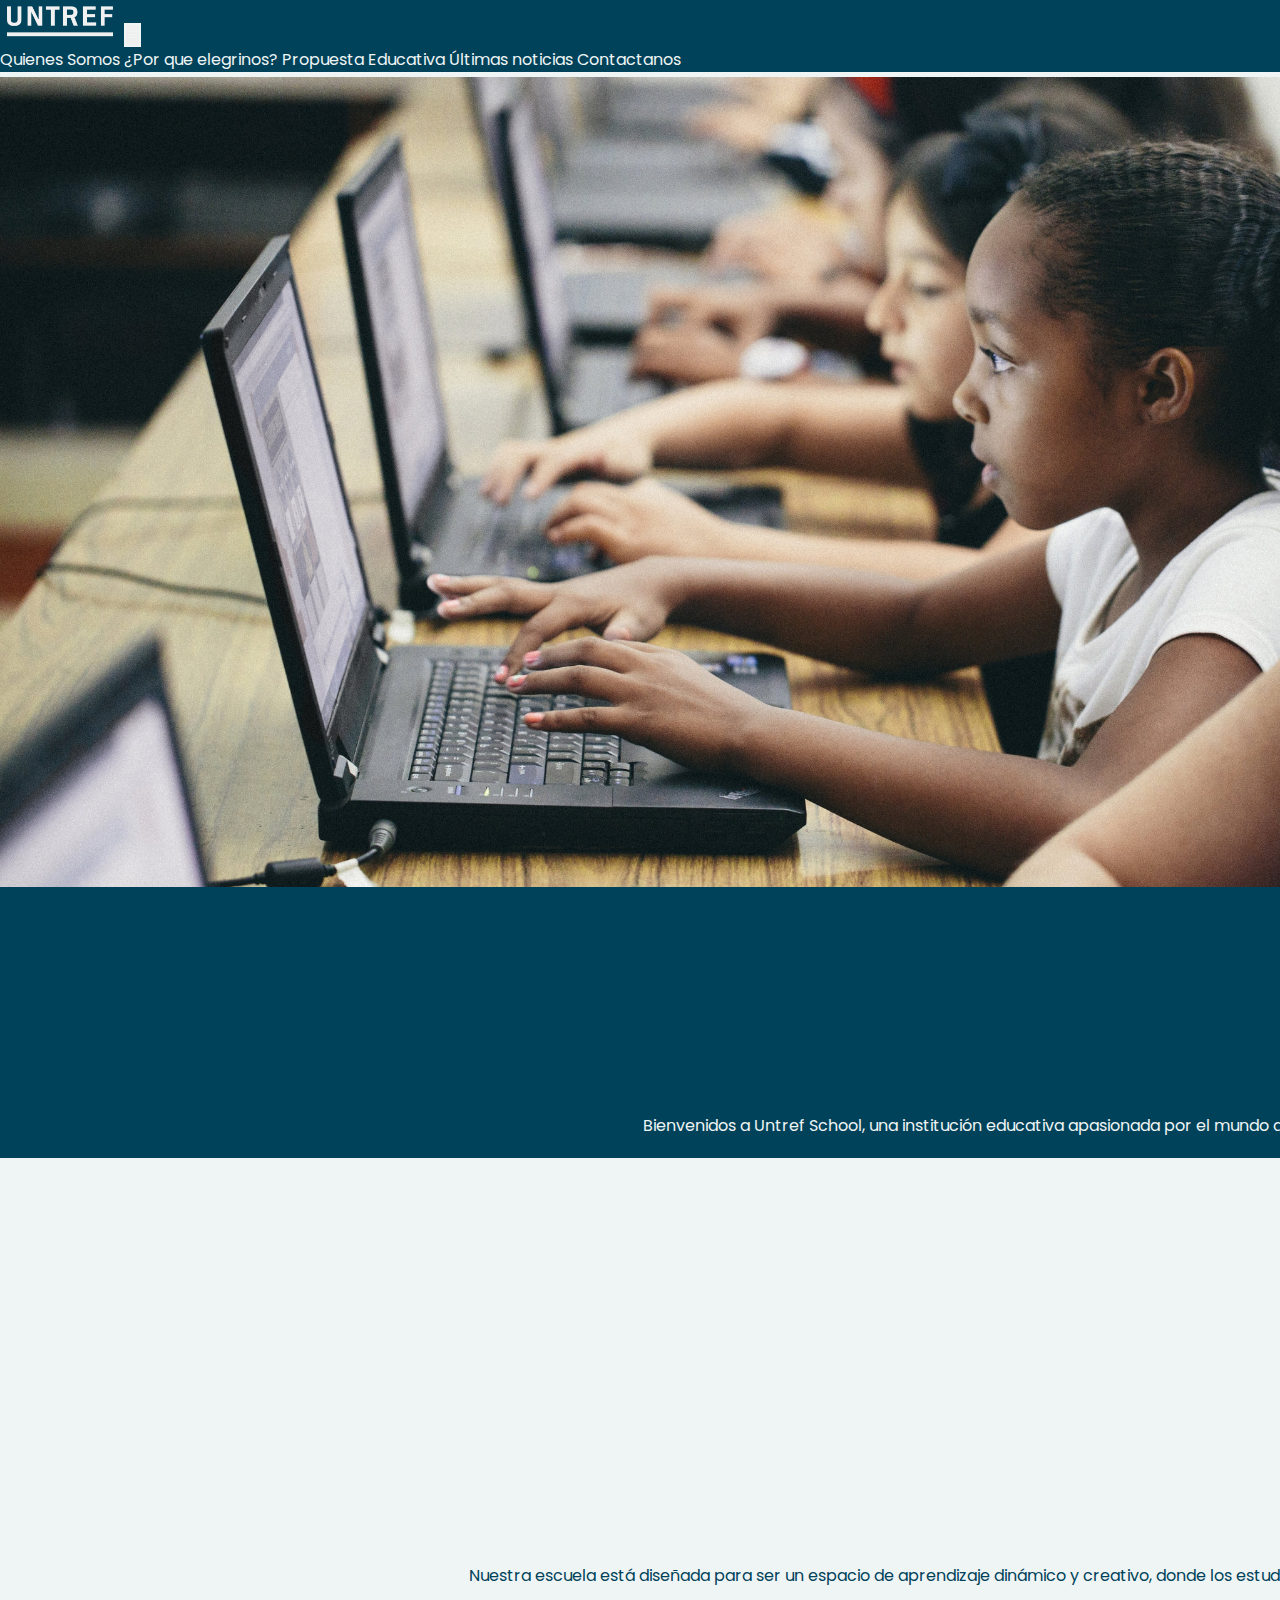
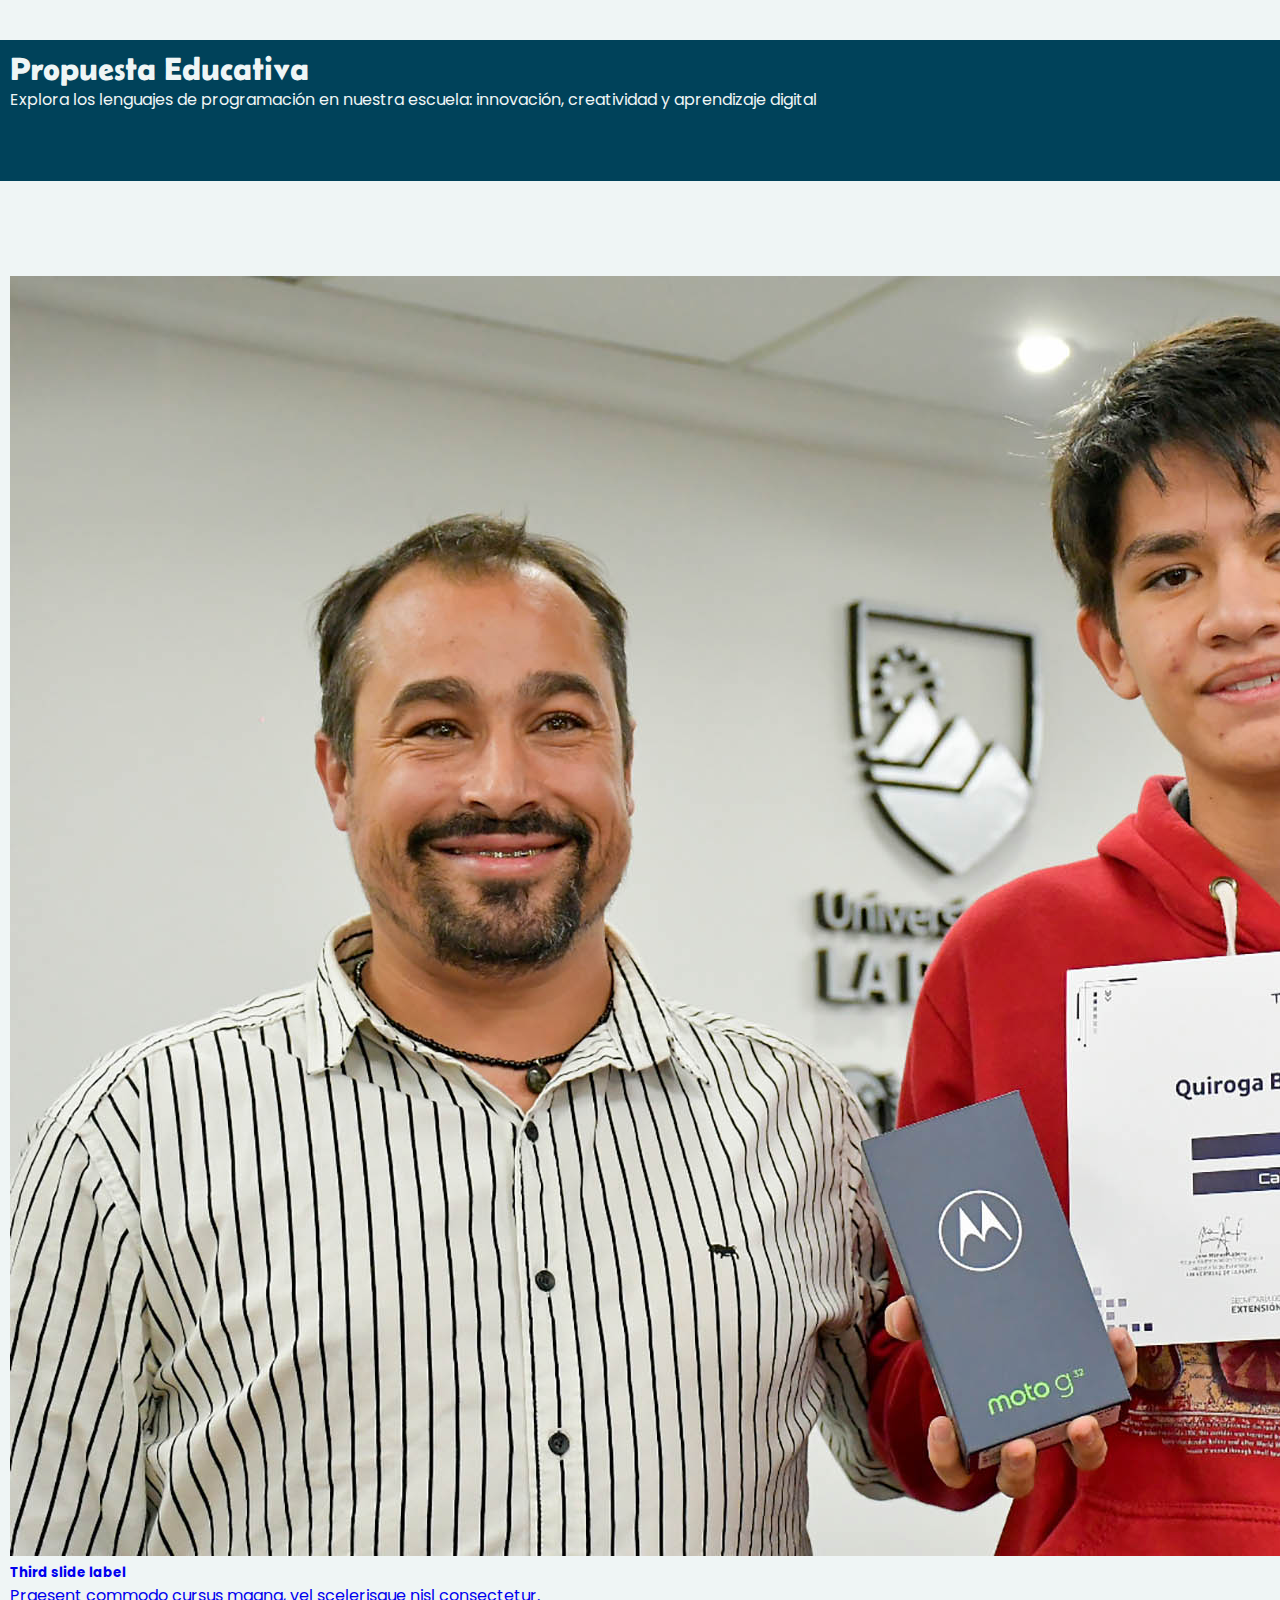
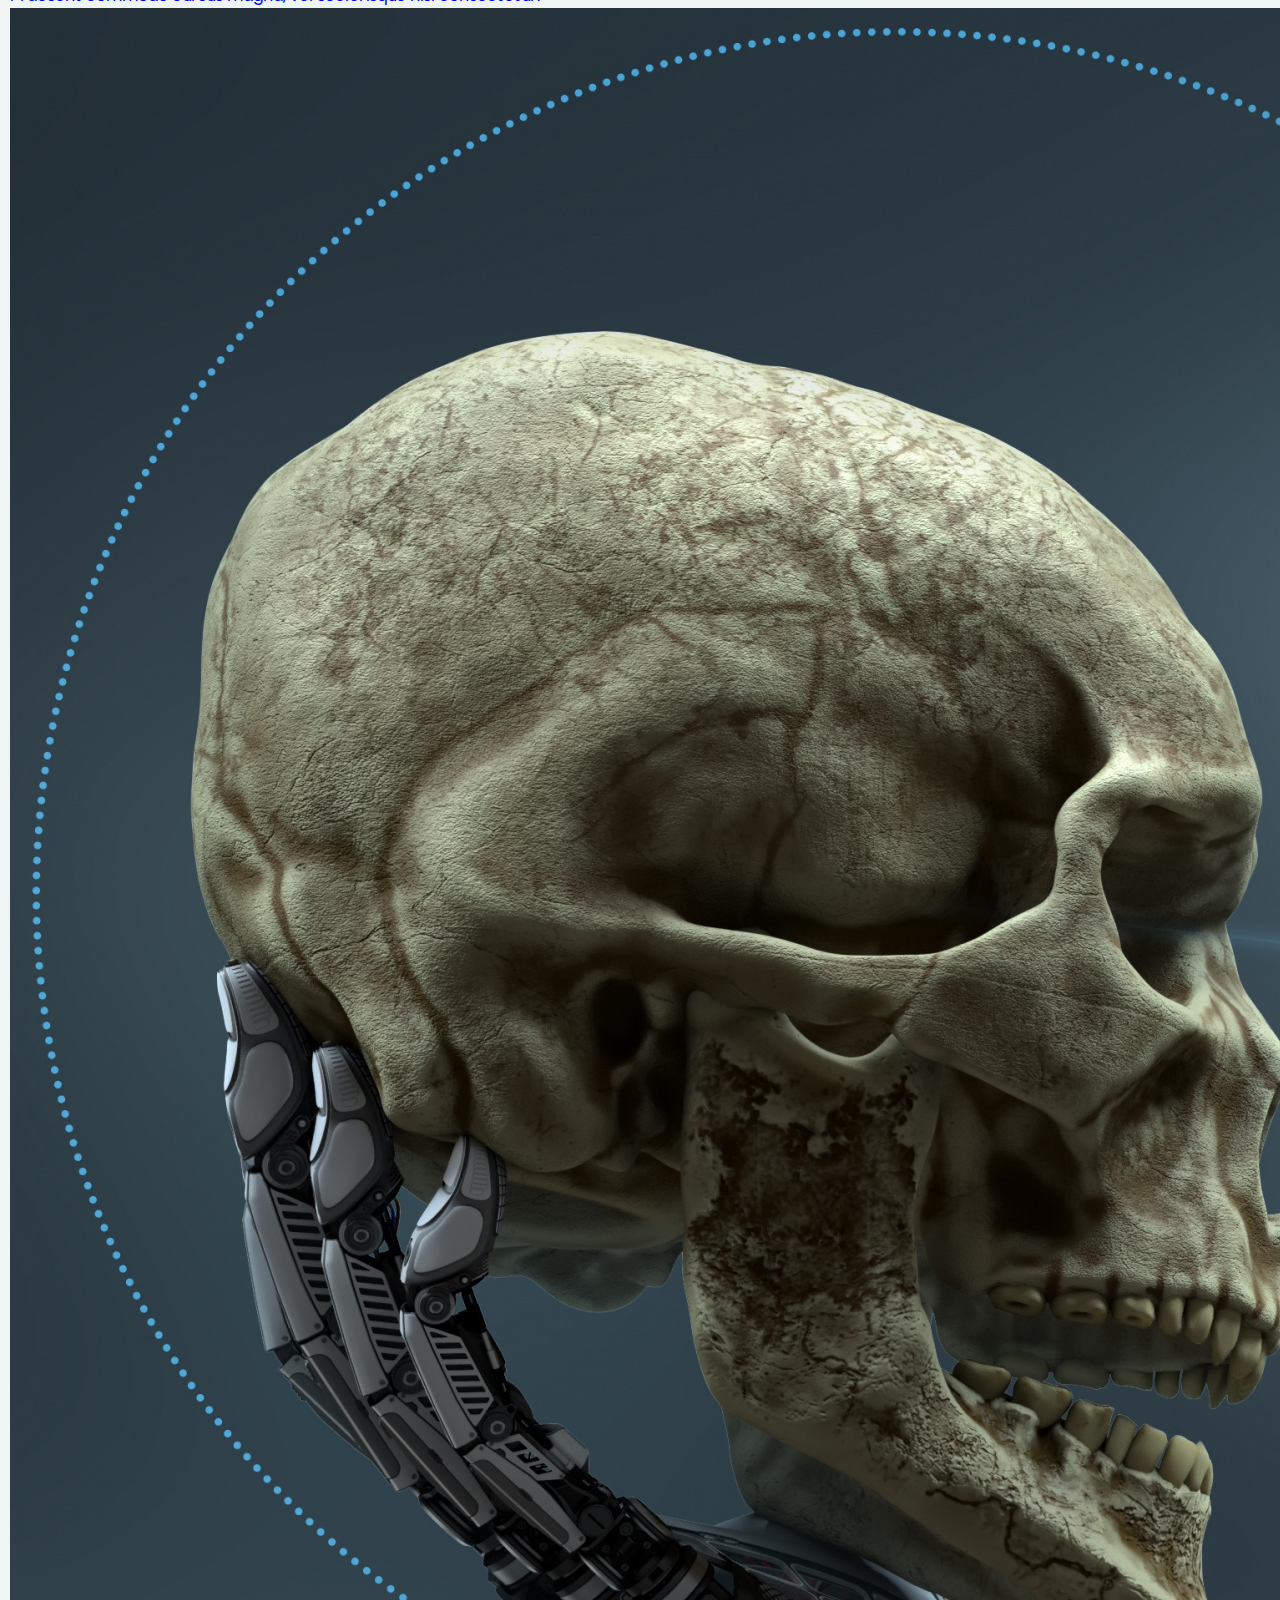
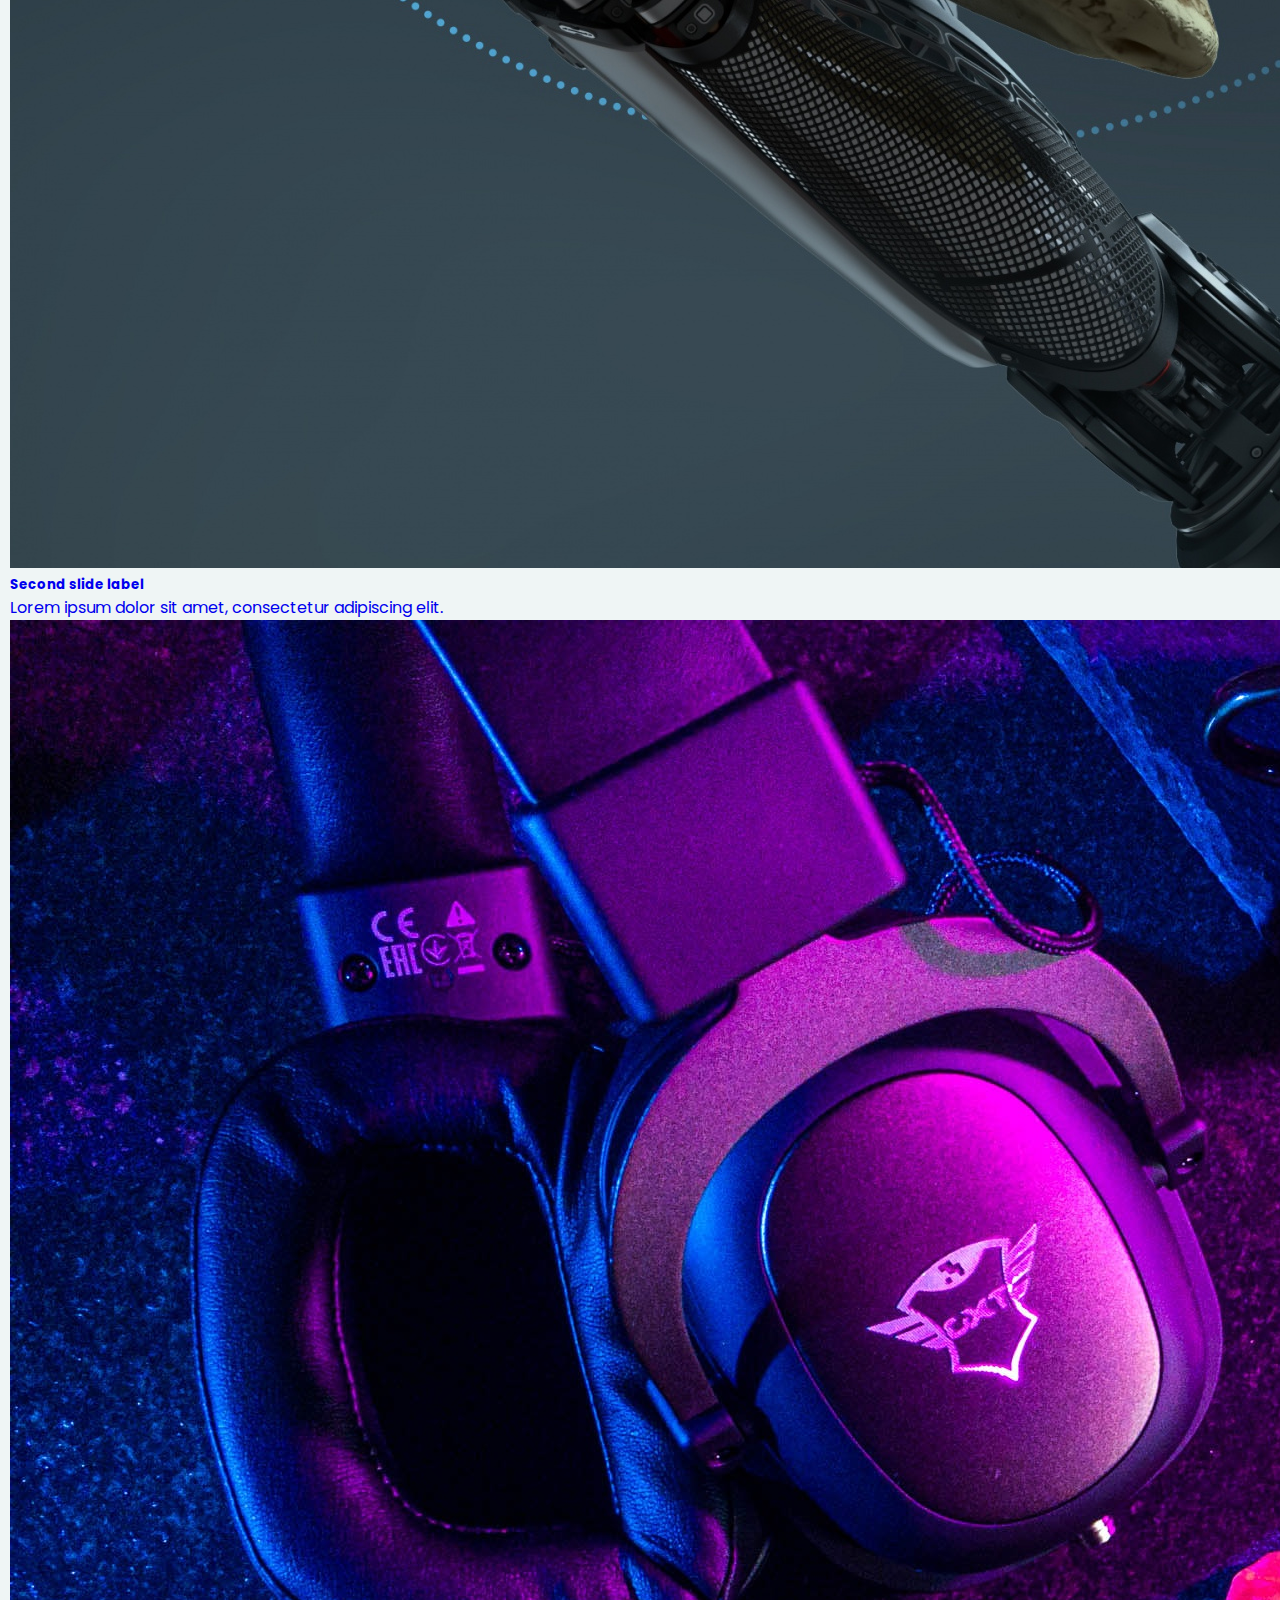
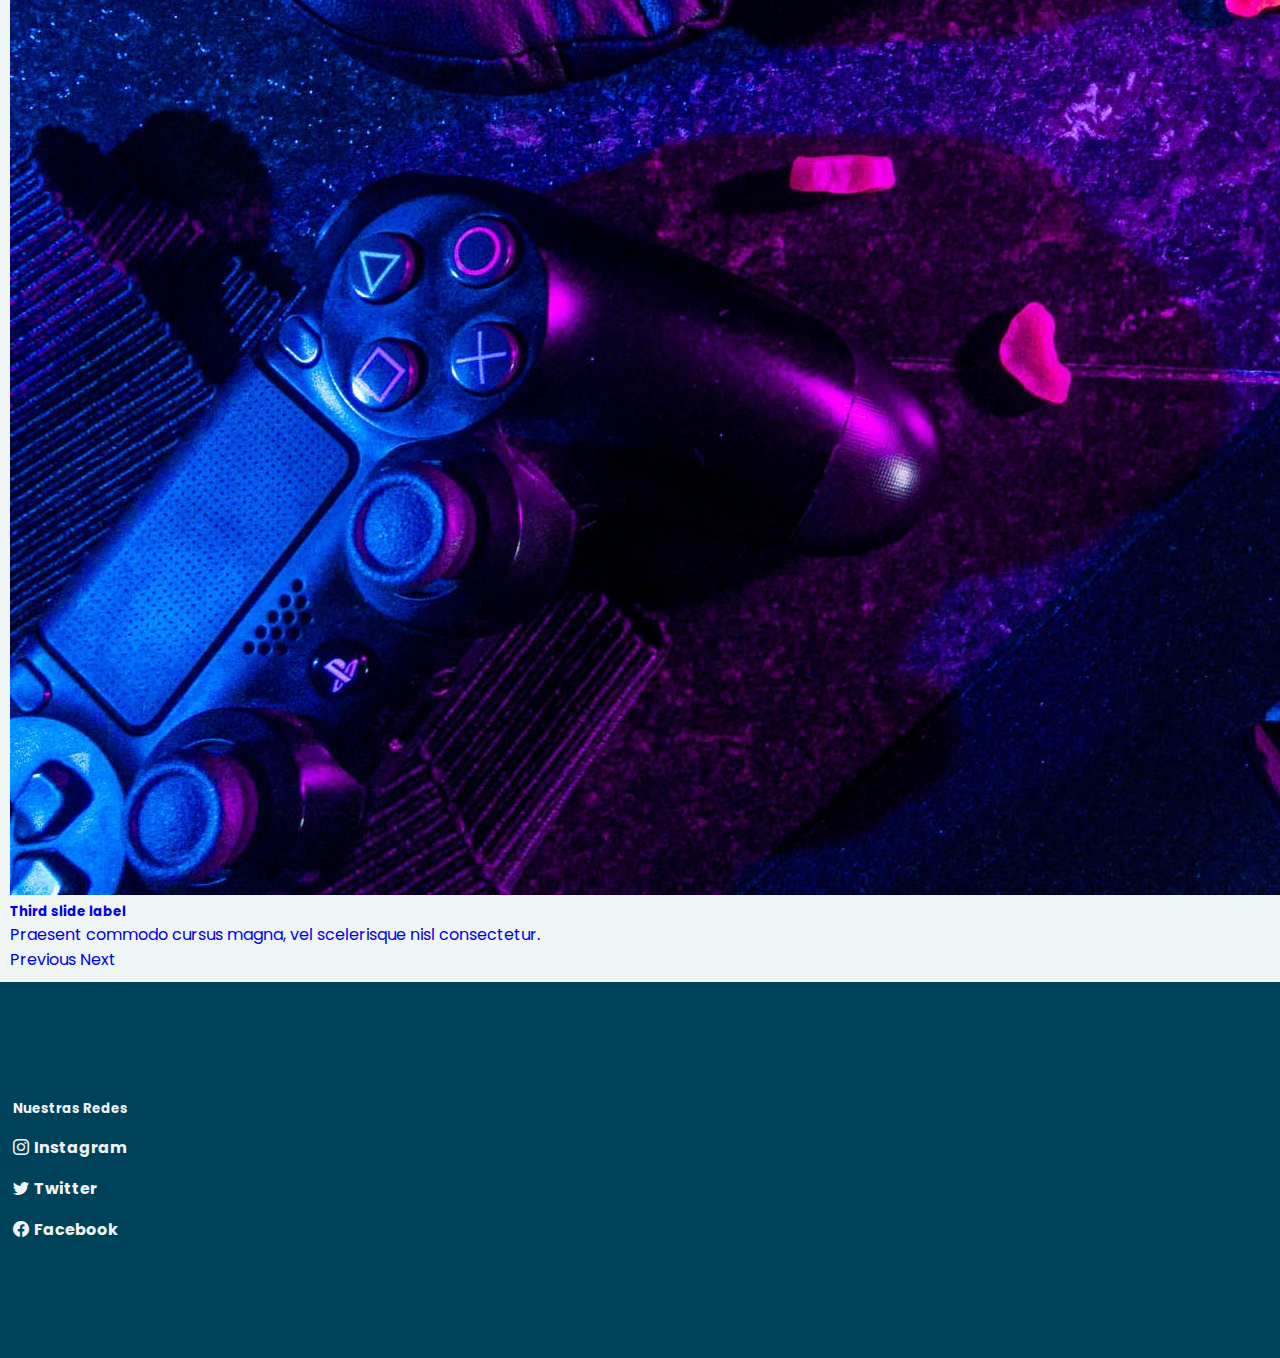
==== Index.html @ f8754e44 "Termine el mobile, coloque toda la informacion correcta, solo me queda realizar media query" ====
<!DOCTYPE html>
<html lang="es">
<head>
    <meta charset="UTF-8">
    <meta name="viewport" content="width=device-width, initial-scale=1.0">
    <title>UntrefSchool</title>
    <link href="https://cdn.jsdelivr.net/npm/bootstrap@5.3.0/dist/css/bootstrap.min.css" rel="stylesheet" integrity="sha384-9ndCyUaIbzAi2FUVXJi0CjmCapSmO7SnpJef0486qhLnuZ2cdeRhO02iuK6FUUVM" crossorigin="anonymous">
    <link rel="stylesheet" href="https://cdn.jsdelivr.net/npm/bootstrap-icons@1.10.5/font/bootstrap-icons.css">
    <link rel="stylesheet" href="./Css/Style.css">
    <link rel="preconnect" href="https://fonts.googleapis.com">
    <link rel="preconnect" href="https://fonts.gstatic.com" crossorigin>
    <link href="https://fonts.googleapis.com/css2?family=Belanosima:wght@400;600&family=Roboto&display=swap" rel="stylesheet">
    <link rel="preconnect" href="https://fonts.googleapis.com">
    <link rel="preconnect" href="https://fonts.gstatic.com" crossorigin>
    <link href="https://fonts.googleapis.com/css2?family=Inter:wght@700&family=Poppins&family=Roboto:wght@300;400&display=swap" rel="stylesheet">
    <meta name="description" content="">

</head>
<body>
    <header id="header" class="col">
        <nav class="navbar navbar-expand-lg navbar-light bg-light navbarmystyle">
            <div class="container">
              <a class="navbar-brand" href="#"><img src="./img/logo_footer-.png" alt=""></a>
              <button class="navbar-toggler" type="button" data-bs-toggle="collapse" data-bs-target="#navbarNavAltMarkup" aria-controls="navbarNavAltMarkup" aria-expanded="false" aria-label="Toggle navigation">
                <i class="bi bi-list"></i>
              </button>
              <div class="collapse navbar-collapse show navbarmystyle__div" id="navbarNavAltMarkup">
                <div class="navbar-nav ">
                  <a class="nav-link " href="#main__quienesSomos">Quienes Somos</a>
                  <a class="nav-link" href="#main__porQueElegirnos">¿Por que elegrinos?</a>
                  <a class="nav-link" href="#main__propuestaEducativa">Propuesta Educativa</a>
                  <a class="nav-link " href="#main__ultimasNoticias">Últimas noticias</a>
                  <a class="nav-link " href="#m">Contactanos</a>
                </div>
              </div>
            </div>
          </nav>
    </header>
    <main id="main">
        <section id="main__portada">
            <div>
                <!-- <img src="./img/portada.jpg" alt=""> -->
                <h1>UNTREF School</h1>
            </div>
        </section>
        <section id="main__generalSection">
            <section id="main__quienesSomos">
                <h3>Quienes somos</h3>
                <div>
                  <img src="./img/porQueElegirnos.png" alt="">
                    <p>Bienvenidos a <span>Untref School</span>, una institución educativa apasionada por el mundo de la programación y la tecnología. En nuestra escuela, estamos comprometidos en formar a la próxima generación de programadores y desarrolladores, brindándoles las habilidades y conocimientos necesarios para destacar en el ámbito digital.</p>
                </div>
            </section>
            <section id="main__porQueElegirnos">
                <h3>¿Por que elegirnos?</h3>
                <div>
                  <img src="./img/quienessomos.png" alt="">
                    <p>Nuestra escuela está diseñada para ser un espacio de aprendizaje dinámico y creativo, donde los estudiantes tienen la oportunidad de explorar el fascinante mundo de la programación desde una temprana edad hasta niveles avanzados. Creemos en el poder de la programación como una herramienta para dar forma al futuro y resolver los desafíos del mundo moderno</p>
                </div>
            </section>
            
            <section id="main__propuestaEducativa">
                <h3>Propuesta Educativa</h3>
                <P>Explora los lenguajes de programación en nuestra escuela: innovación, creatividad y aprendizaje digital</P>
                <div class="main__propuestaDiv">
                    <div>
                        <h4>HTML</h4>
                        <img class="htmllogo" src="./img/html.png" alt="">
                    </div>
                    <div>
                        <h4>CSS</h4>
                        <img src="./img/css.png" alt="">
                    </div>
                    <div>
                        <h4>Java Script</h4>
                        <img src="./img/js.png" alt="">
                    </div>
                    <div>
                        <h4>Python</h4>
                        <img src="./img/python.png" alt="">
                    </div>
                    <div>
                        <h4>PHP</h4>
                        <img src="./img/php.png" alt="">
                    </div>
                    <div>
                        <h4>Ruby</h4>
                        <img src="./img/rubylogo.png" alt="">
                    </div>
                </div>
            </section>
            
            <section id="main__ultimasNoticias">
                <h5>Ultimas Noticias</h5>
                <div id="carouselWithCaptions" class="carousel slide " data-bs-ride="carousel">
                    <div class="carousel-inner ">
                      <a href="https://agenciasanluis.com/notas/2023/06/24/se-entregaron-los-premios-de-trivia-tecnologica/"> 
                        <div class="carousel-item active">
                          <img src="./img/Portada3.jpg" class="d-block w-100" alt="Slide 3">
                          <h6 class="carouselnone">Se entregaron los premios de Trivia Tecnológica</h6>
                          <p class="carousel__p carouselnone">Estudiantes de primaria y secundaria se sumaron al desafío de responder preguntas de impresión 3D, realidad virtual, programación, redes sociales, inteligencia artificial y robótica.</p>
                          <div class="carousel-caption d-none">
                            <h5>Third slide label</h5>
                            <p>Praesent commodo cursus magna, vel scelerisque nisl consectetur.</p>
                          </div>
                        </div>
                      </a>
                      <a class="carousel__a" href="https://www.lanacion.com.ar/tecnologia/que-es-la-ia-una-guia-sencilla-para-entender-la-inteligencia-artificial-nid18072023/">
                      <div class="carousel-item">
                        <img src="./img/Portada2.jpg" class="d-block w-100" alt="Slide 2">
                        <h6 class="carouselnone">¿Qué es la IA?</h6>
                        <p class="carousel__p carouselnone">¿Ya conocés la inteligencia artificial? En los últimos seis meses, los chatbots, como ChatGPT, y los generadores de imagen, como Midjourney, se convirtieron rápidamente en un fenómeno cultural.</p>
                        <div class="carousel-caption d-none">
                          <h5>Second slide label</h5>
                          <p>Lorem ipsum dolor sit amet, consectetur adipiscing elit.</p>
                        </div>
                      </div>
                    </a>
                     <a href="https://buenosaires.gob.ar/desarrolloeconomico/bajoven/noticias/la-ciudad-organiza-un-concurso-para-disenar-videojuegos"> 
                      <div class="carousel-item">
                        <img src="./img/Portada1.jpg" class="d-block w-100" alt="Slide 3">
                        <h6 class="carouselnone">La Ciudad organiza un concurso para diseñar videojuegos
                        </h6>
                        <p class="carousel__p carouselnone">La Game Jam está dirigida a jóvenes de entre 18 y 35 años. Es parte de la primera edición de Ideá tu Videojuego, el programa que incentiva a las nuevas generaciones del mundo gaming.</p>
                        <div class="carousel-caption d-none">
                          <h5>Third slide label</h5>
                          <p>Praesent commodo cursus magna, vel scelerisque nisl consectetur.</p>
                        </div>
                      </div>
                    </a>
                    </div>
                    <a class="carousel-control-prev" href="#carouselWithCaptions" role="button" data-bs-slide="prev">
                      <span class="carousel-control-prev-icon" aria-hidden="true"></span>
                      <span class="visually-hidden">Previous</span>
                    </a>
                    <a class="carousel-control-next" href="#carouselWithCaptions" role="button" data-bs-slide="next">
                      <span class="carousel-control-next-icon" aria-hidden="true"></span>
                      <span class="visually-hidden">Next</span>
                    </a>
                  </div>
            </section>
        </section>
        

    </main>
    <footer id="footer">
      <div class="footer__div">
        <section class="footer__primerSection">
          <h5>Nuestras Redes</h5>
          <ul class="footer__ul-left">
            <li>
              <a href="">
                <i class="bi bi-instagram footer_redes"></i>
                <h6 class="footer_redes" >Instagram</h6>
              </a>
            </li>
            <li>
              <a href="">
                <i class="bi bi-twitter footer_redes"></i>
                <h6 class="footer_redes">Twitter</h6>
              </a>
            </li>
            <li>
              <a href="">
                <i class="bi bi-facebook footer_redes"></i>
                <h6 class="footer_redes">Facebook</h6>
              </a>
            </li>
          </ul>
        </section>
        <section class="footer__iframe" >
          <h5>Donde encontrarnos</h5>
          <iframe class="iframeMap" src="https://www.google.com/maps/embed?pb=!1m18!1m12!1m3!1d26272.27839102723!2d-58.581423278753654!3d-34.603281544807786!2m3!1f0!2f0!3f0!3m2!1i1024!2i768!4f13.1!3m3!1m2!1s0x95bccacb9f8ff113%3A0x22fd08da6711928d!2sUniversidad%20Nacional%20de%20Tres%20de%20Febrero%20-%20Sede%20Caseros%20I!5e0!3m2!1ses!2sar!4v1689881987320!5m2!1ses!2sar"  style="border:0;" allowfullscreen="" loading="lazy" referrerpolicy="no-referrer-when-downgrade"></iframe>
        </section>
        <section class="footer__segundaSection" >
          <h5>Contacto</h5>
          <div>
            <h6>Secretaría Académica</h6>
            <p>secretariaacademica@untref.edu.ar 4575-5012/14/15</p>
          </div>
          <div>
            <h6>Consultas generales</h6>
            <p>alumnos@untref.edu.ar 4759-3528/3537/3578/0040</p>
          </div>
        </section>
        
      </div>
      
    </footer>
    <script src="https://cdn.jsdelivr.net/npm/bootstrap@5.3.0/dist/js/bootstrap.bundle.min.js" integrity="sha384-geWF76RCwLtnZ8qwWowPQNguL3RmwHVBC9FhGdlKrxdiJJigb/j/68SIy3Te4Bkz" crossorigin="anonymous"></script>
</body>
</html>
---- Css/Style.css ----
:root {
  --naranja: #fc7300;
  --verde: #1f8a70;
  --azul: #00425a;
  --oscuro: #181823;
  --claro: #eff5f5;
}

* {
  padding: 0;
  margin: 0;
  box-sizing: border-box;
  text-decoration: none;
  font-family: "poppins", sans-serif;
}

body {
  background-color: #d7dfdf;
  display: grid;
  grid-template-columns: repeat(3, auto);
  grid-template-rows: auto auto auto auto;
}

/* HEADER STYLE */

#header {
  background-color: var(--claro);
  width: 100%;
  grid-row: 1 / 2;
  grid-column: 1 / 4;
}

.navbarmystyle {
  background-color: var(--azul) !important ;
  border-bottom: 5px solid var(--claro);
}

.navbarmystyle__div {
  width: 100%;
}

.navbarmystyle * {
  color: var(--claro);
}

.navbar-brand > img {
  width: 120px;
}

.navbar-toggler {
  border: 2px var(--claro) solid;
}

.navbar-toggler:focus {
  box-shadow: none;
}

/* MAIN STYLE */

#main {
  display: grid;
  grid-column: 1 / 4;
  grid-row: 2 / 3;
  grid-template-columns: repeat(3, auto);
  grid-template-rows: auto auto;
  background-color: var(--claro);
}

#main__portada {
  grid-row: 1 / 2;
  grid-column: 1 / 4;
}

#main__portada > div {
  background-attachment: fixed;
  background-image: url(../img/Portada.jpg);
  background-size: cover;
  background-repeat: no-repeat;
  background-position: left;
  position: relative;
  display: flex;
  justify-content: center;
  align-items: center;
  height: 90vh;
}

/* #main__portada > div > img {
  width: 100%;
  height: 85vh;
} */

#main__portada > div > h1 {
  position: absolute;
  z-index: 100;

  width: 100%;
  text-align: center;
  color: var(--claro);
  font-size: 2.5rem;
  font-family: "Belanosima", sans-serif;
  text-shadow: 1px 1px 10px black;
}

#main__generalSection {
  grid-row: 2 / 3;
  grid-column: 1 / 4;
}

#main__quienesSomos {
  display: flex;
  flex-direction: column;
  align-items: center;
  gap: 1rem;
  background-color: var(--azul);
  padding: 10px;
  
}

#main__quienesSomos > h3 {
  color: var(--claro);
  font-family: "Belanosima", sans-serif;
  font-size: 2rem;
  font-weight: 600;
}

#main__quienesSomos > div {
  display: flex;
  flex-direction: column;
  align-items: center;
}

#main__quienesSomos > div > p {
  color: var(--claro);
  padding: 10px;
  font-family: "poppins", sans-serif;
  margin: 0 auto;
}

#main__quienesSomos img {
  width: 300px;
  padding: 10px;
}

#main__porQueElegirnos {
  display: flex;
  flex-direction: column;
  align-items: center;
  gap: 1rem;
  background-color: var(--claro);
  margin-top: 2rem;
  padding: 10px;

}

#main__porQueElegirnos > h3 {
  color: var(--azul);
  font-family: "Belanosima", sans-serif;
  font-size: 2rem;
  font-weight: 600;
}

#main__porQueElegirnos > div {
  display: flex;
  flex-direction: column;
  align-items: center;
}

#main__porQueElegirnos > div > p {
  color: var(--azul);
  padding: 10px;
  font-family: "poppins", sans-serif;
}

#main__porQueElegirnos img {
  width: 300px;
  padding: 10px;
}

#main__propuestaEducativa {
  background-color: var(--azul);
  margin-top: 2rem;
  padding: 10px;
  gap: 1rem;

  flex-direction: column;
  align-items: center;
}

.main__propuestaDiv {
  display: flex;
  justify-content: center;
  align-items: center;
  flex-wrap: wrap;
}

.main__propuestaDiv > div {
  padding: 1rem;
  display: flex;
  flex-direction: column;
  align-items: center;
}

.main__propuestaDiv > div:hover {
  padding: 20px;
  border-radius: 5px;
  box-shadow: 4px 2px 5px var(--oscuro);
}

#main__propuestaEducativa > p {
  color: var(--claro);
}

#main__propuestaEducativa > h3 {
  color: var(--claro);
  font-family: "Belanosima", sans-serif;
  font-size: 2rem;
  font-weight: 600;
}

.main__propuestaDiv > div h4 {
  font-family: "Belanosima", sans-serif;
  font-size: 1.5rem;
  font-weight: 600;
  color: var(--claro);
}

.main__propuestaDiv > div > img {
  max-width: 200px;
  width: 50%;
}

.htmllogo {
  background-color: var(--claro);
}

#main__ultimasNoticias {
  background-color: var(--claro);
  padding: 10px;
  gap: 1rem;
  display: flex;
  flex-direction: column;
  align-items: center;
  margin-top: 2rem;
}

#main__ultimasNoticias > h5 {
  color: var(--oscuro);
  font-family: "Belanosima", sans-serif;
  font-size: 2rem;
  font-weight: 600;
}

.carousel-indicators > li {
  list-style: none;
}

.carousel__a {
  text-decoration: none;
  margin: 0;
}

.carousel-item > h6 {
  color: var(--azul);
  text-decoration: underline;
  margin: 0;
  padding: 5px;
}

.carousel__p {
  color: var(--oscuro);
  margin: 0;
  padding: 5px;
}

.mainform {
  grid-column: 1 / 4;
}

/* FOOTER STYLE */

#footer {
  grid-row: 3 / 4;
  grid-column: 1 / 4;
  background-color: var(--azul);
  padding: 0.8rem;
}

.footer__div {
  width: 100%;
  display: flex;
  align-items: center;
  justify-content: space-between;
  flex-wrap: wrap;
  gap: 20px;
}

.footer__primerSection {
  height: 100%;
  width: auto;
  display: flex;
  justify-content: center;
  flex-direction: column;
  gap: 1rem;
}

.footer__primerSection > h5 {
  color: var(--claro);
}

.footer__ul-left {
  display: flex;
  flex-direction: column;
  list-style: none;
  justify-content: space-around;
  margin: 0;
  padding: 0;
  gap: 1rem;
}

.footer__ul-left > li > a {
  text-decoration: none;
  display: flex;
  color: var(--claro);
  gap: 0.3rem;
}

.footer_redes {
  font-size: 1rem;
}

.footer__iframe {
  height: 100%;
  display: flex;
  justify-content: center;
  flex-direction: column;
  align-items: start;
  gap: 1rem;
}

.footer__iframe > h5 {
  color: var(--claro);
}

.iframeMap {
  height: 25vh;
  max-width: 300px;
}

.footer__segundaSection {
  height: 100%;
  display: flex;
  flex-direction: column;
  flex-wrap: wrap;
  gap: 1rem;
  justify-content: space-around;
  align-items: start;
}

.footer__segundaSection > h5 {
  color: var(--claro);
}

.footer__segundaSection > div {
  display: flex;
  flex-direction: column;
  align-items: start;
  justify-content: space-between;
  margin: 0 auto;
}

.footer__segundaSection > div > p {
  font-size: 0.8rem;
  color: var(--claro);
  margin: 0 auto;
  text-align: start;
}

.footer__segundaSection > div > h6 {
  font-size: 1rem;
  color: var(--claro);
  margin: 0;
  text-align: start;
}

@media (min-width: 576px) {
  .carouselnone {
    display: none;
  }

  .iframeMap {
    height: 35vh;
  }
}
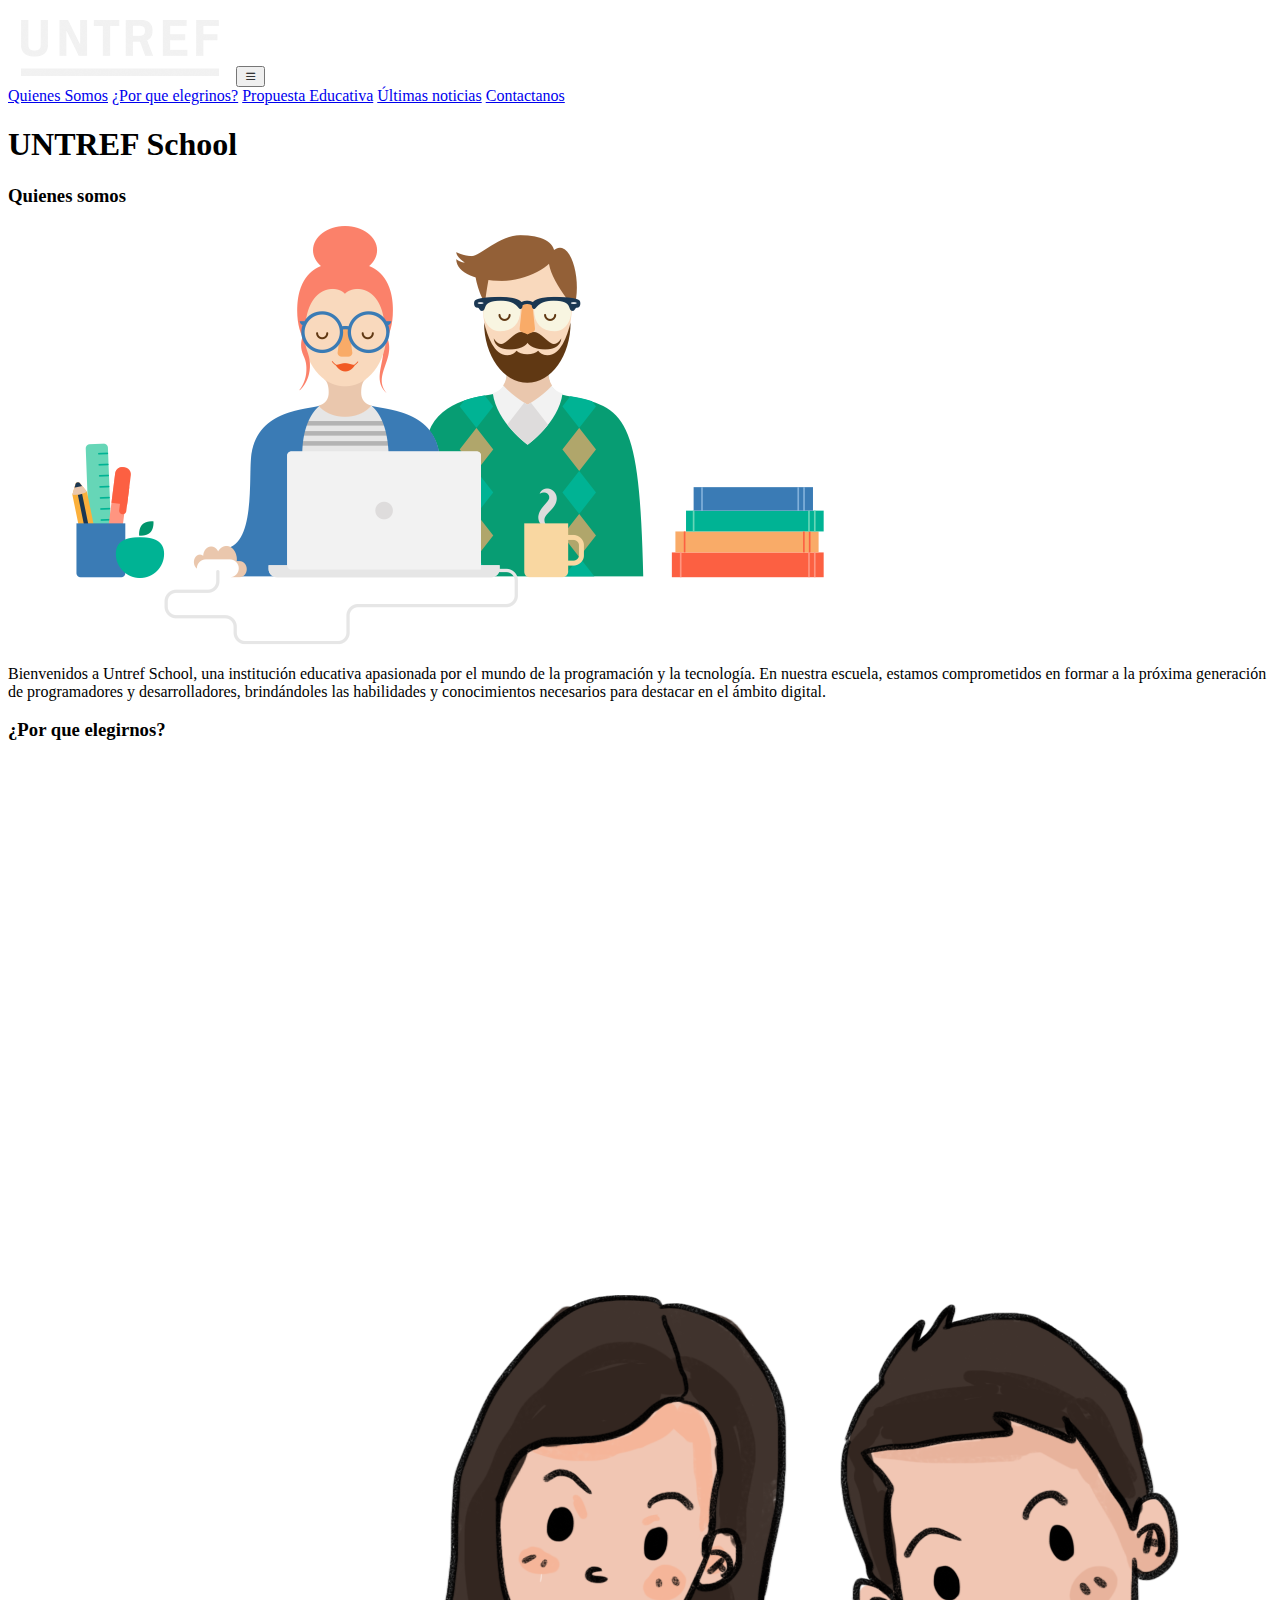
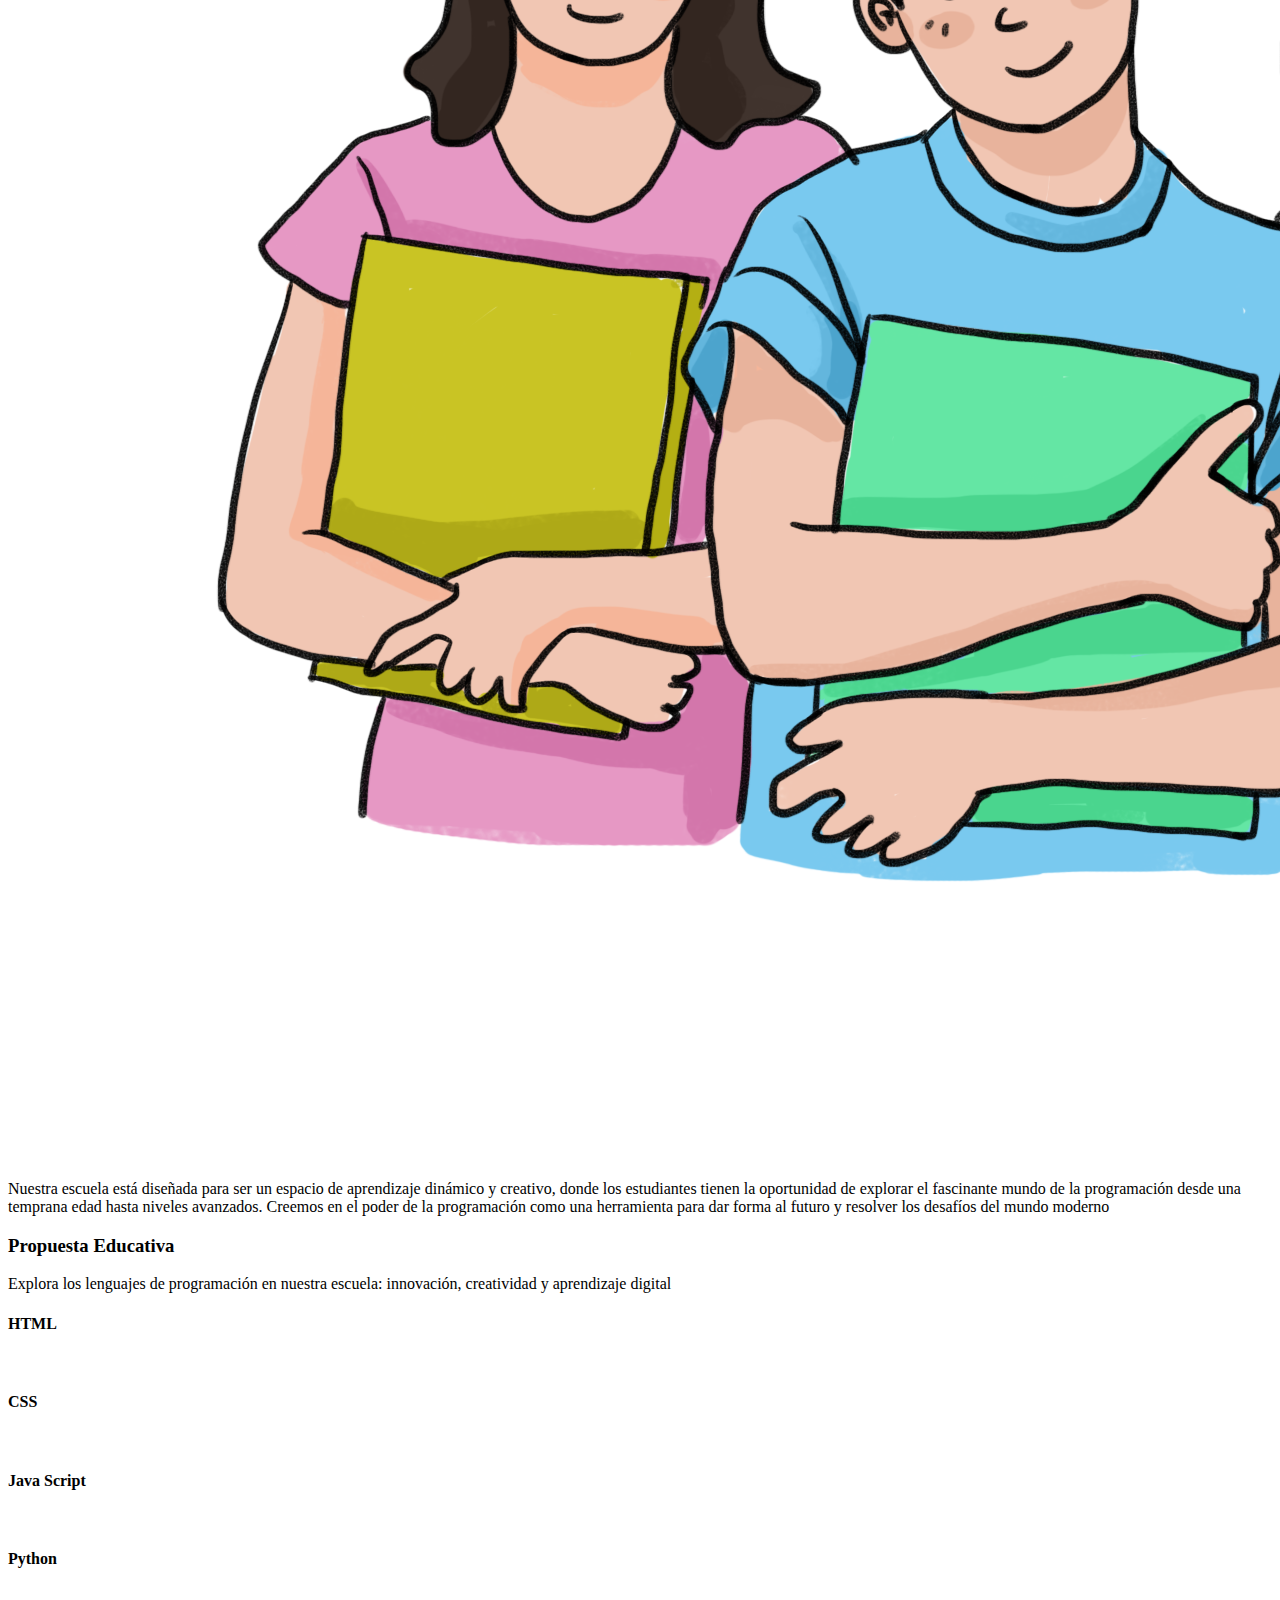
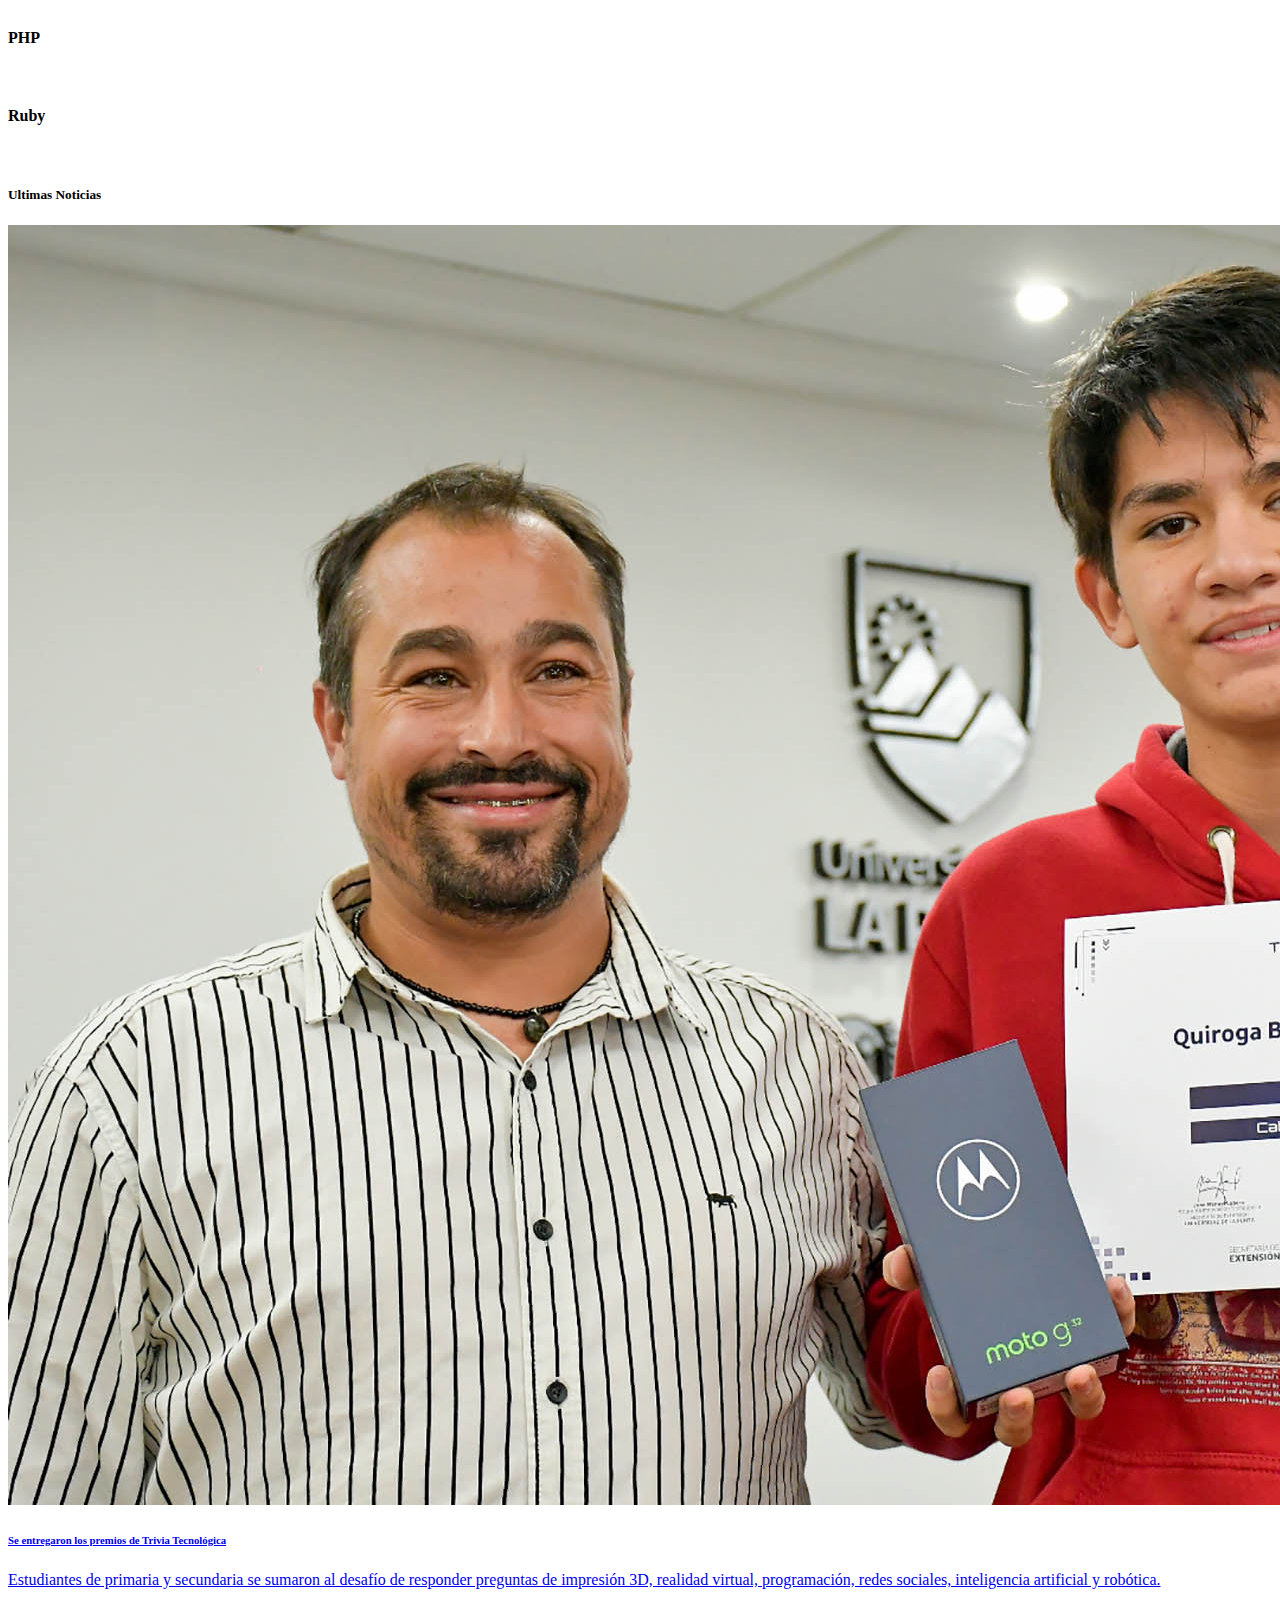
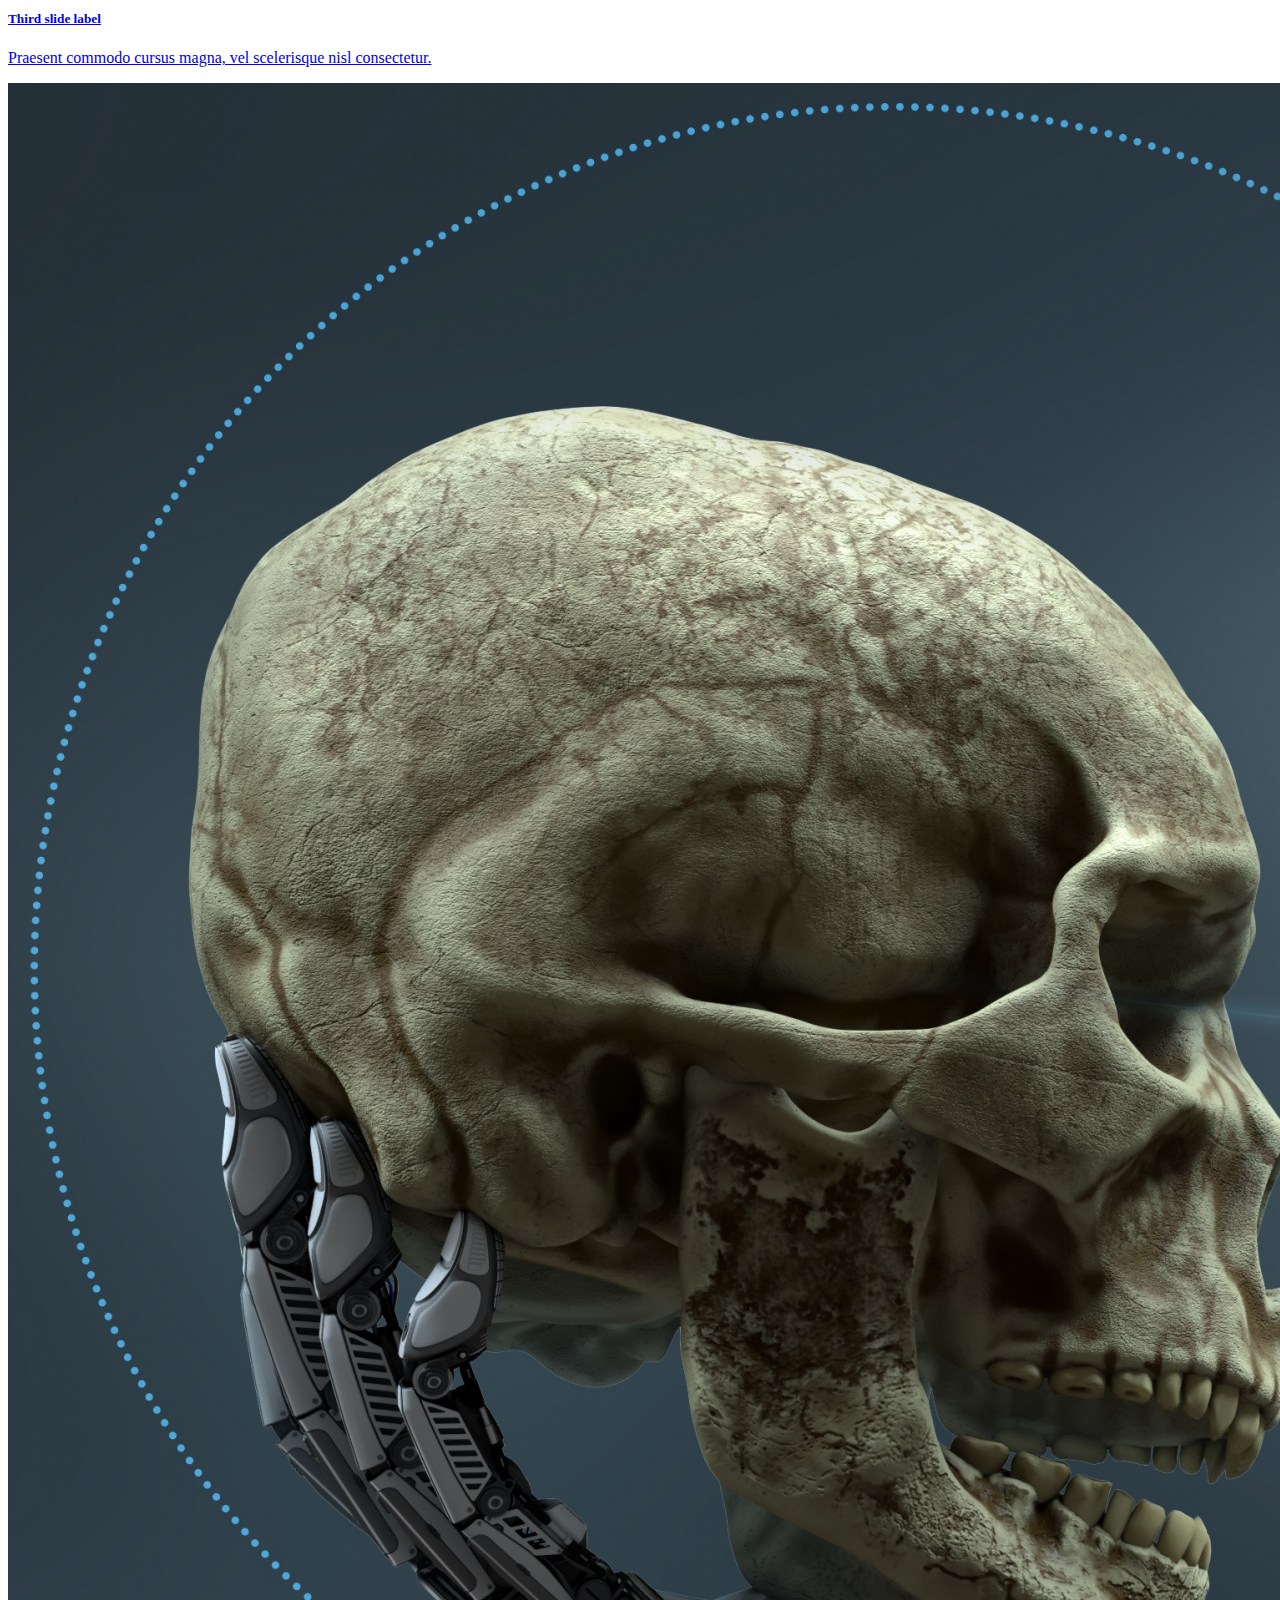
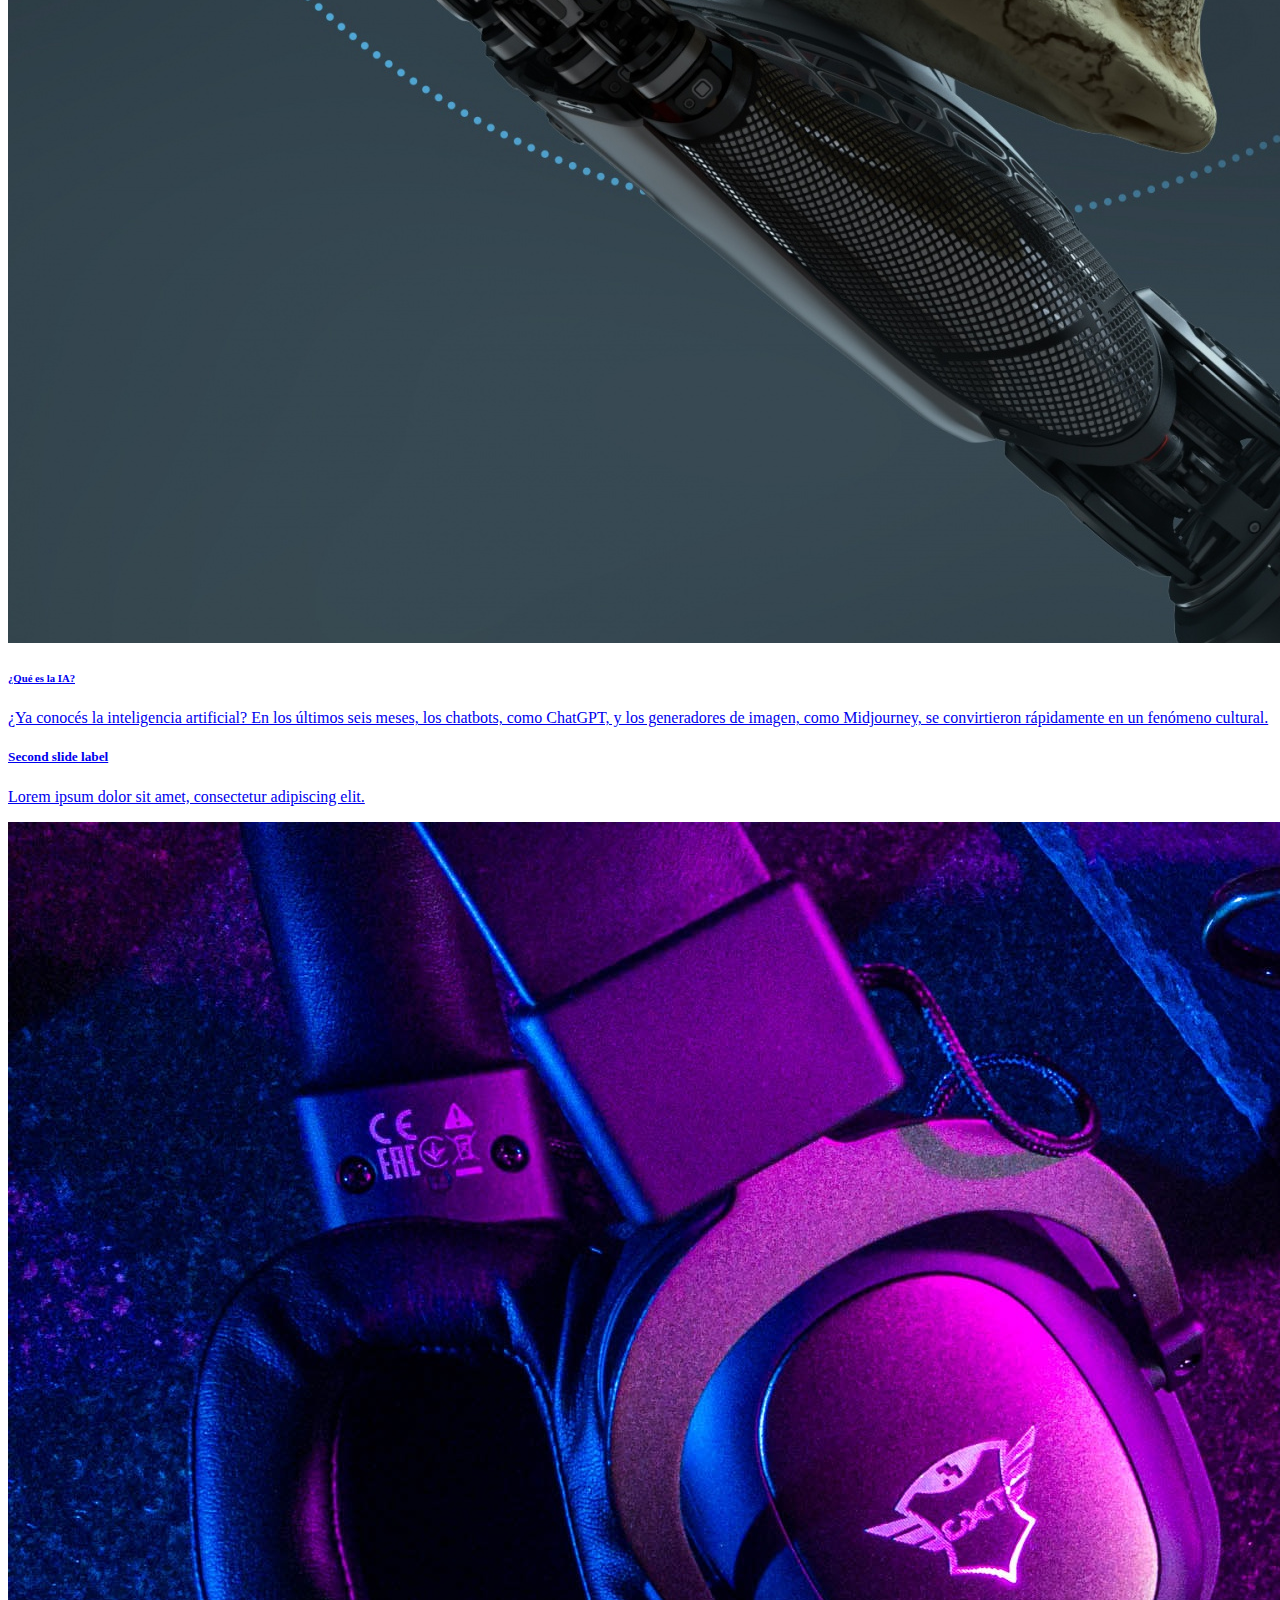
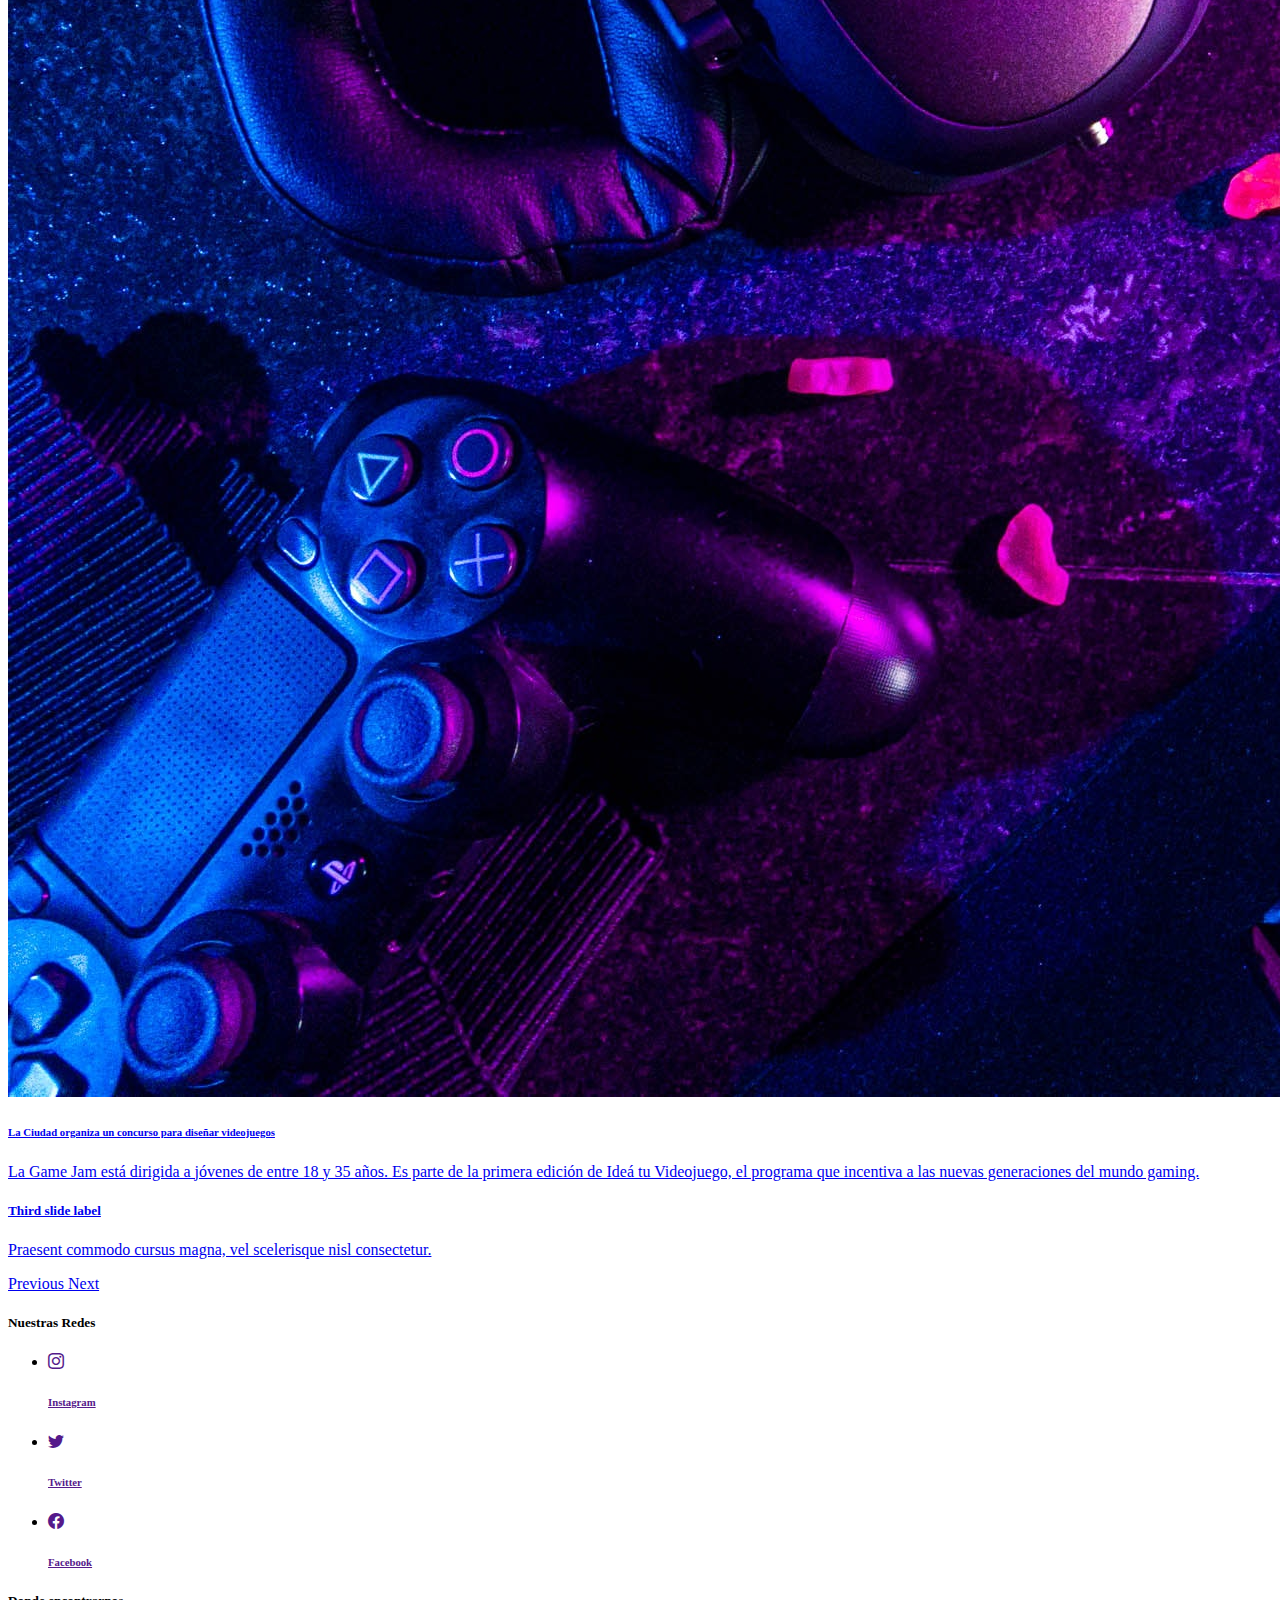
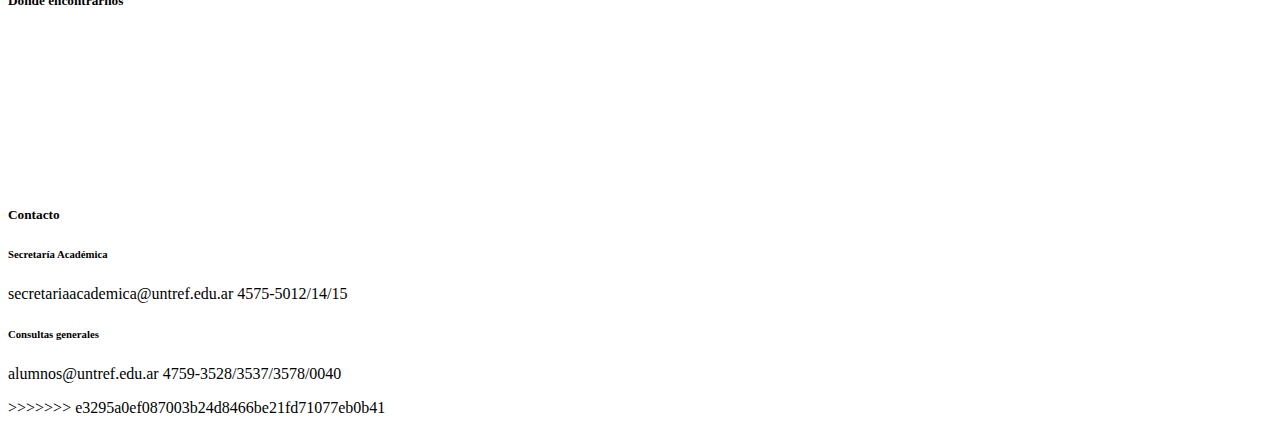
==== commit 03755385: "cambie nombres de archivos para poder abrir en github pages" ====
--- a/Index.html
+++ b/Index.html
@@ -1,3 +1,4 @@
+
 <!DOCTYPE html>
 <html lang="es">
 <head>
@@ -6,7 +7,7 @@
     <title>UntrefSchool</title>
     <link href="https://cdn.jsdelivr.net/npm/bootstrap@5.3.0/dist/css/bootstrap.min.css" rel="stylesheet" integrity="sha384-9ndCyUaIbzAi2FUVXJi0CjmCapSmO7SnpJef0486qhLnuZ2cdeRhO02iuK6FUUVM" crossorigin="anonymous">
     <link rel="stylesheet" href="https://cdn.jsdelivr.net/npm/bootstrap-icons@1.10.5/font/bootstrap-icons.css">
-    <link rel="stylesheet" href="./Css/Style.css">
+    <link rel="stylesheet" href="./css/style.css">
     <link rel="preconnect" href="https://fonts.googleapis.com">
     <link rel="preconnect" href="https://fonts.gstatic.com" crossorigin>
     <link href="https://fonts.googleapis.com/css2?family=Belanosima:wght@400;600&family=Roboto&display=swap" rel="stylesheet">
@@ -189,4 +190,5 @@
     </footer>
     <script src="https://cdn.jsdelivr.net/npm/bootstrap@5.3.0/dist/js/bootstrap.bundle.min.js" integrity="sha384-geWF76RCwLtnZ8qwWowPQNguL3RmwHVBC9FhGdlKrxdiJJigb/j/68SIy3Te4Bkz" crossorigin="anonymous"></script>
 </body>
+>>>>>>> e3295a0ef087003b24d8466be21fd71077eb0b41
 </html>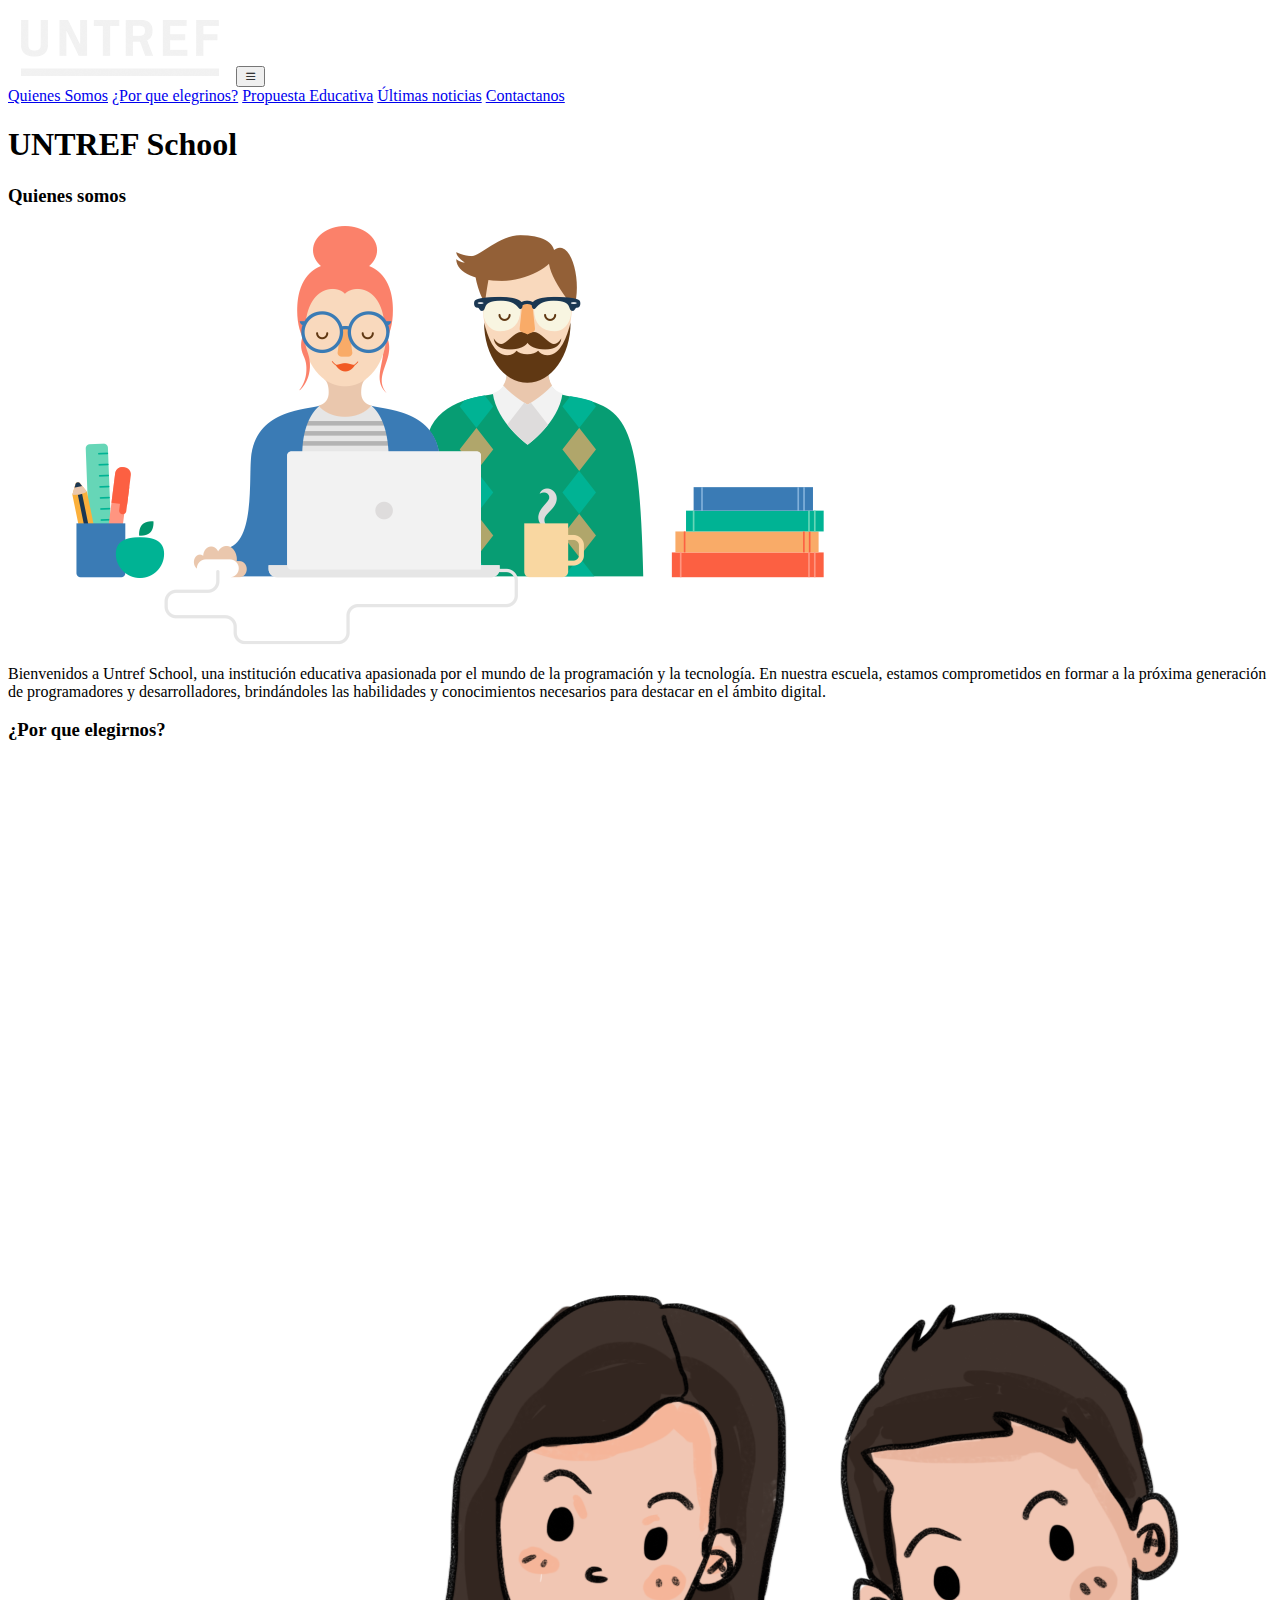
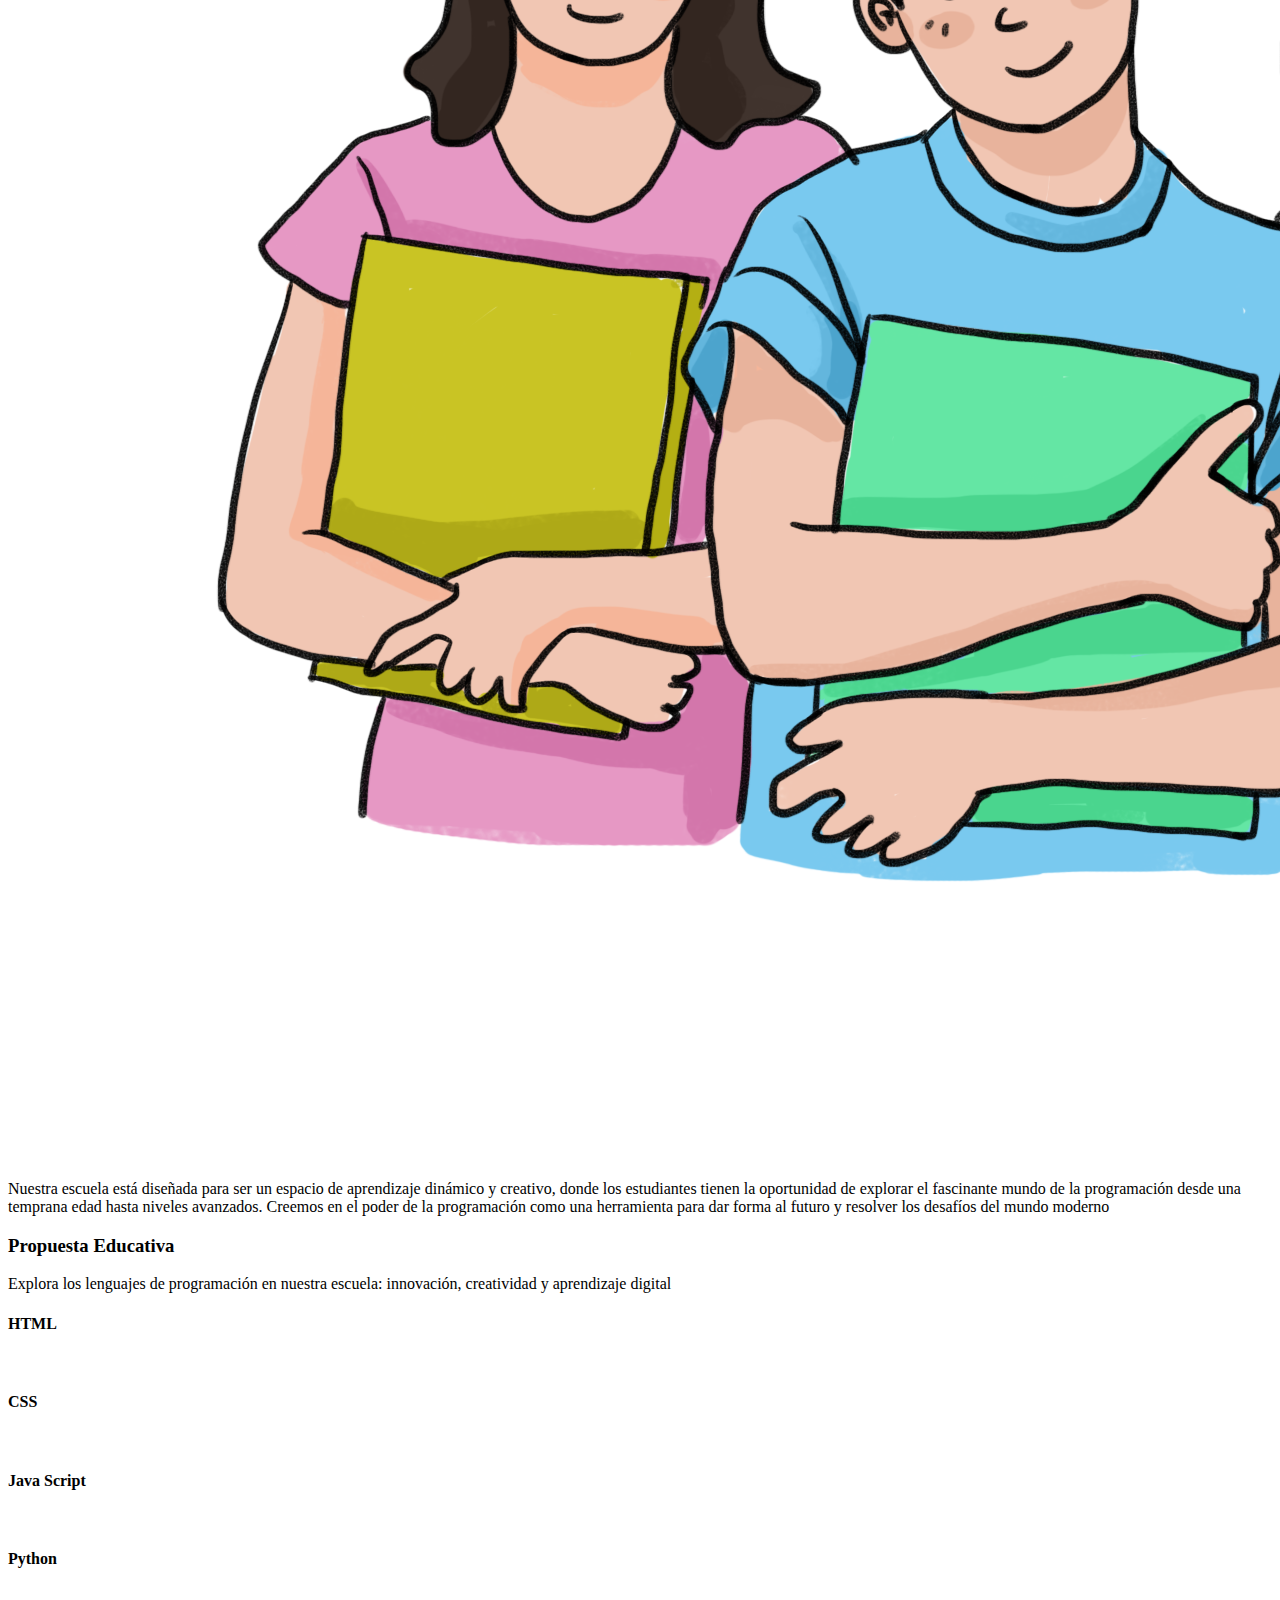
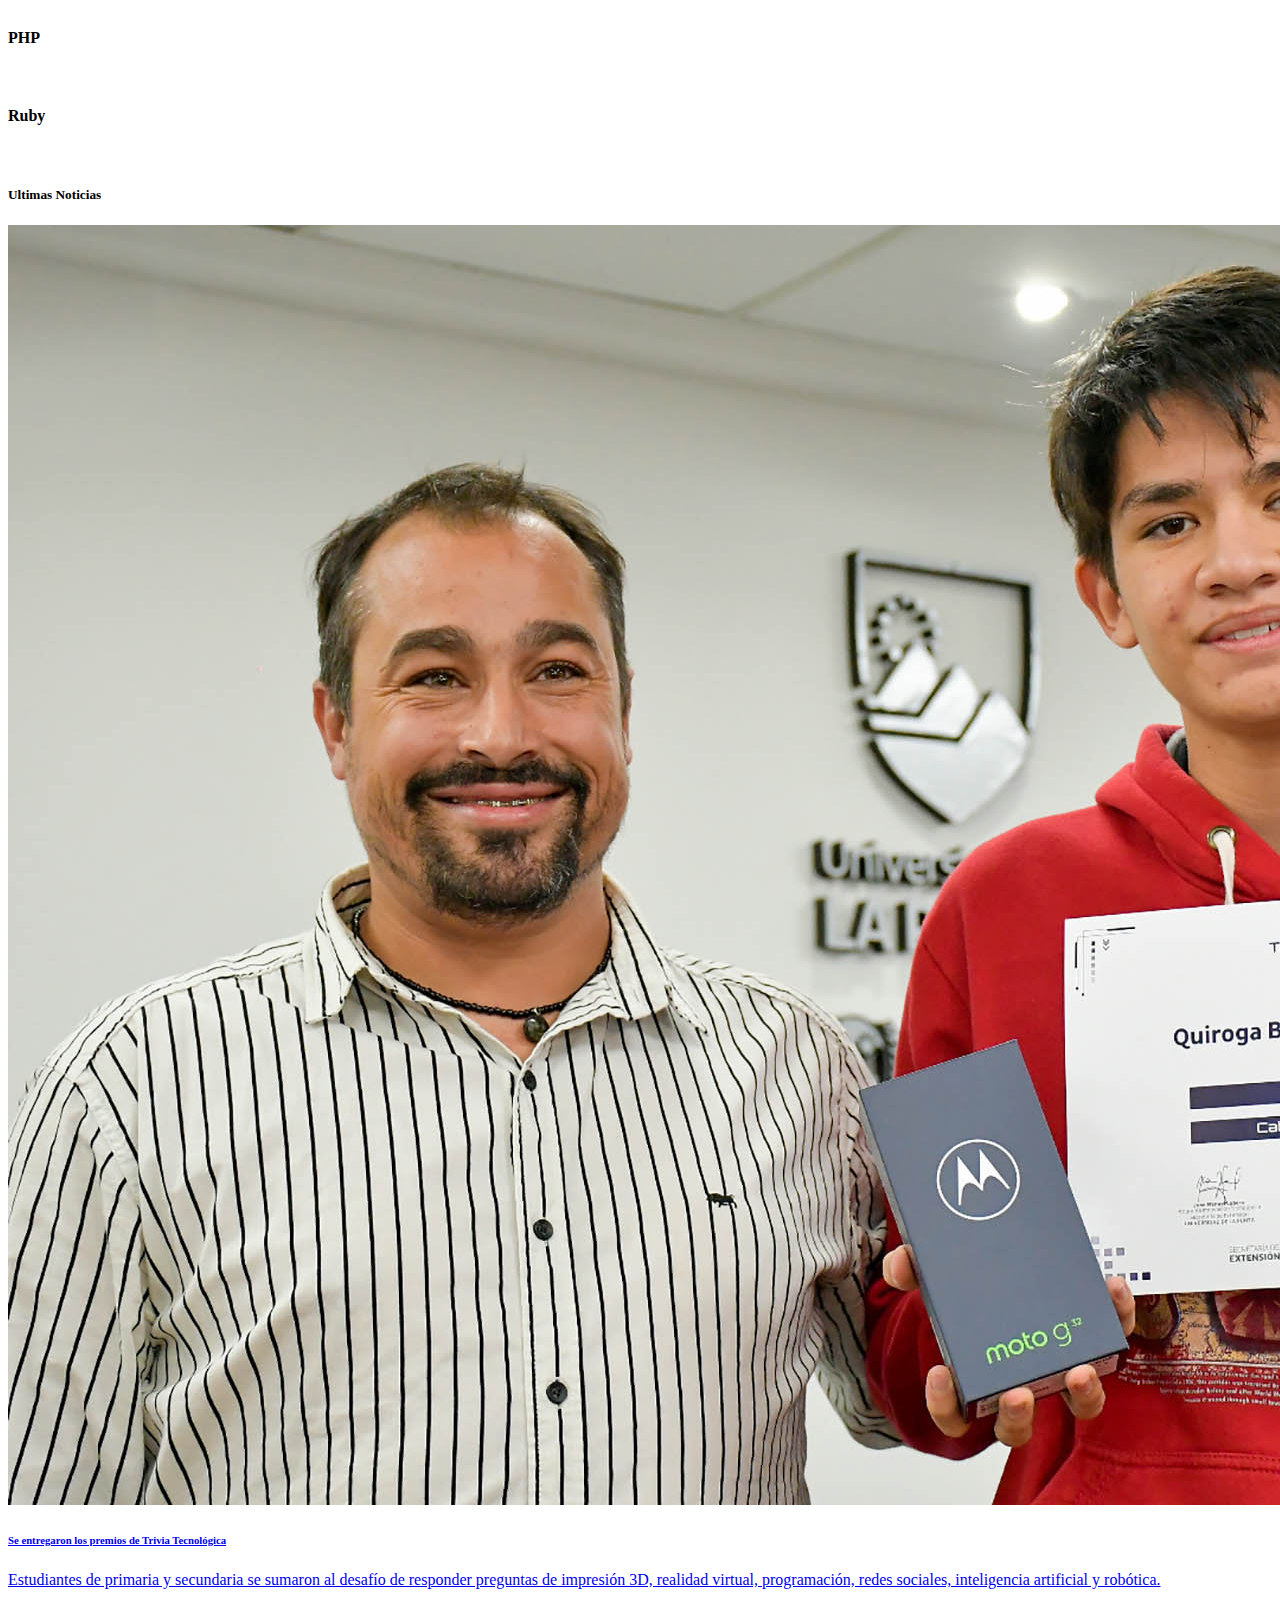
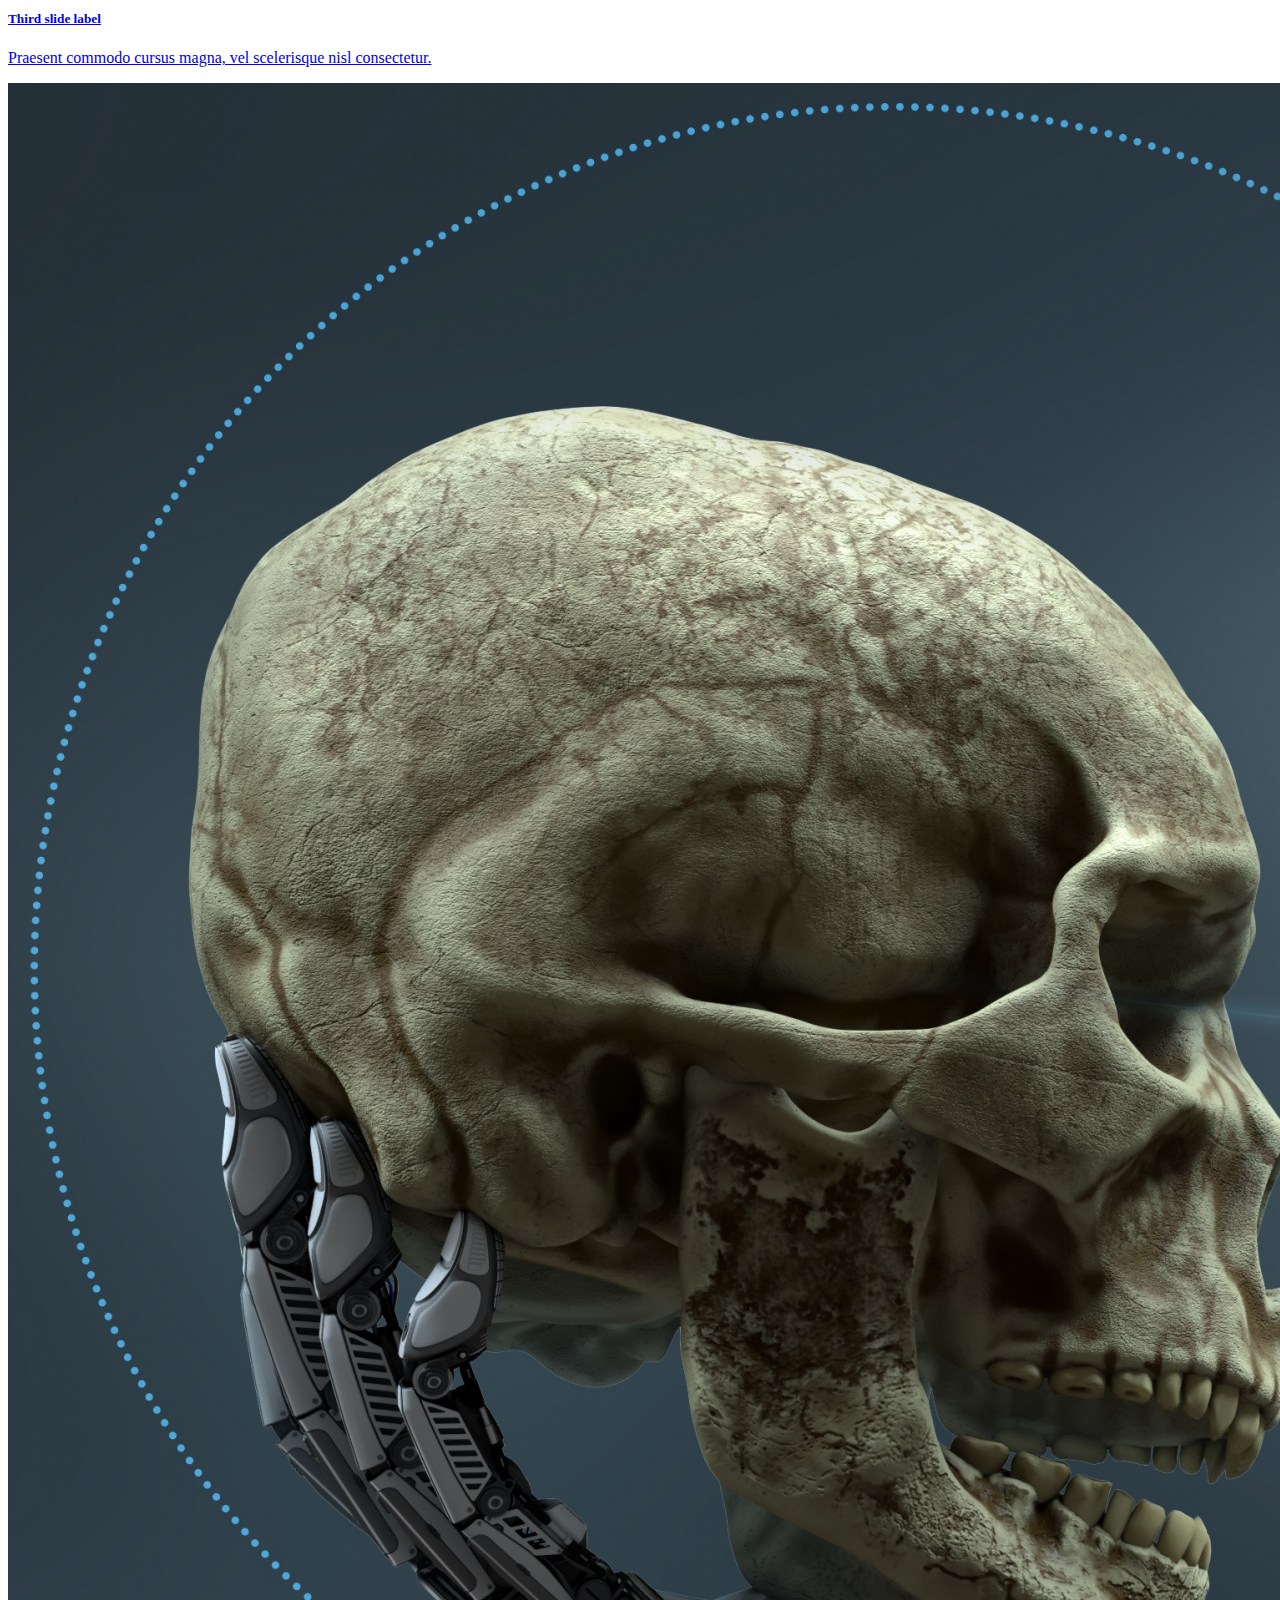
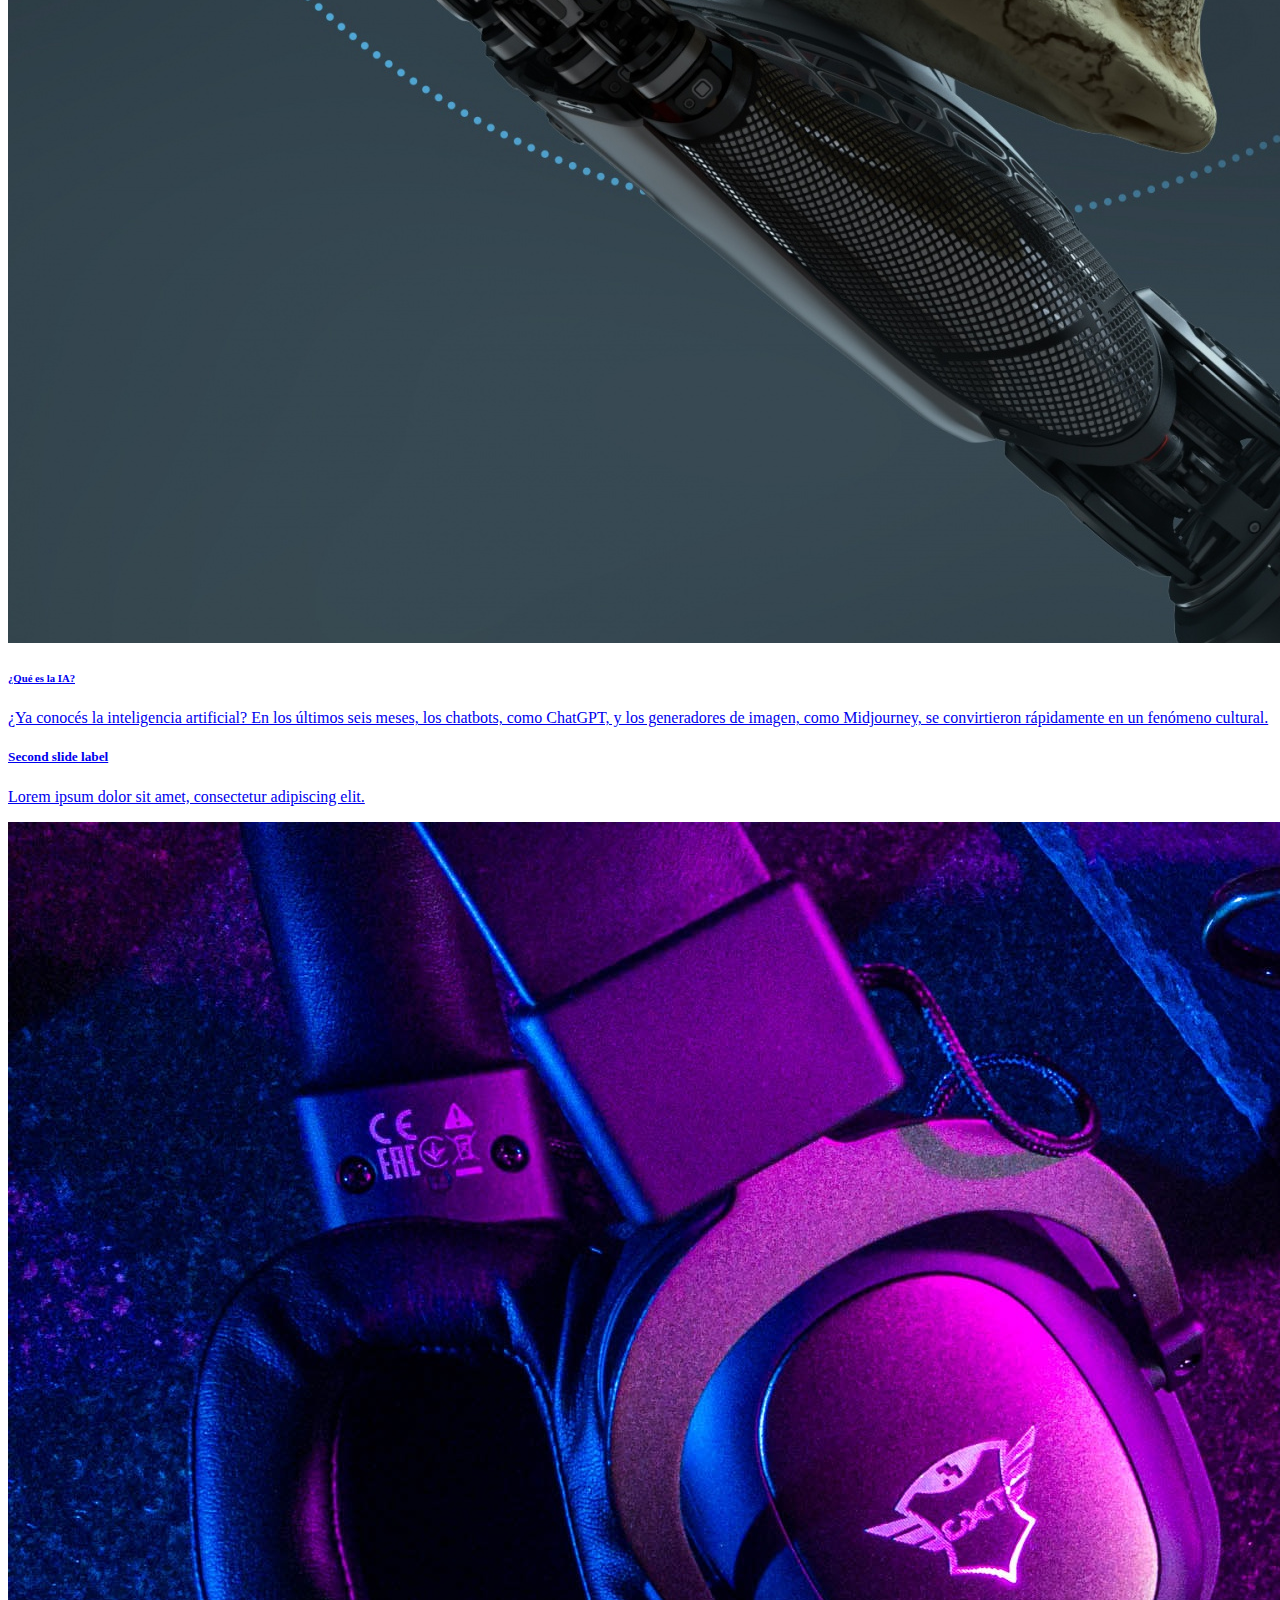
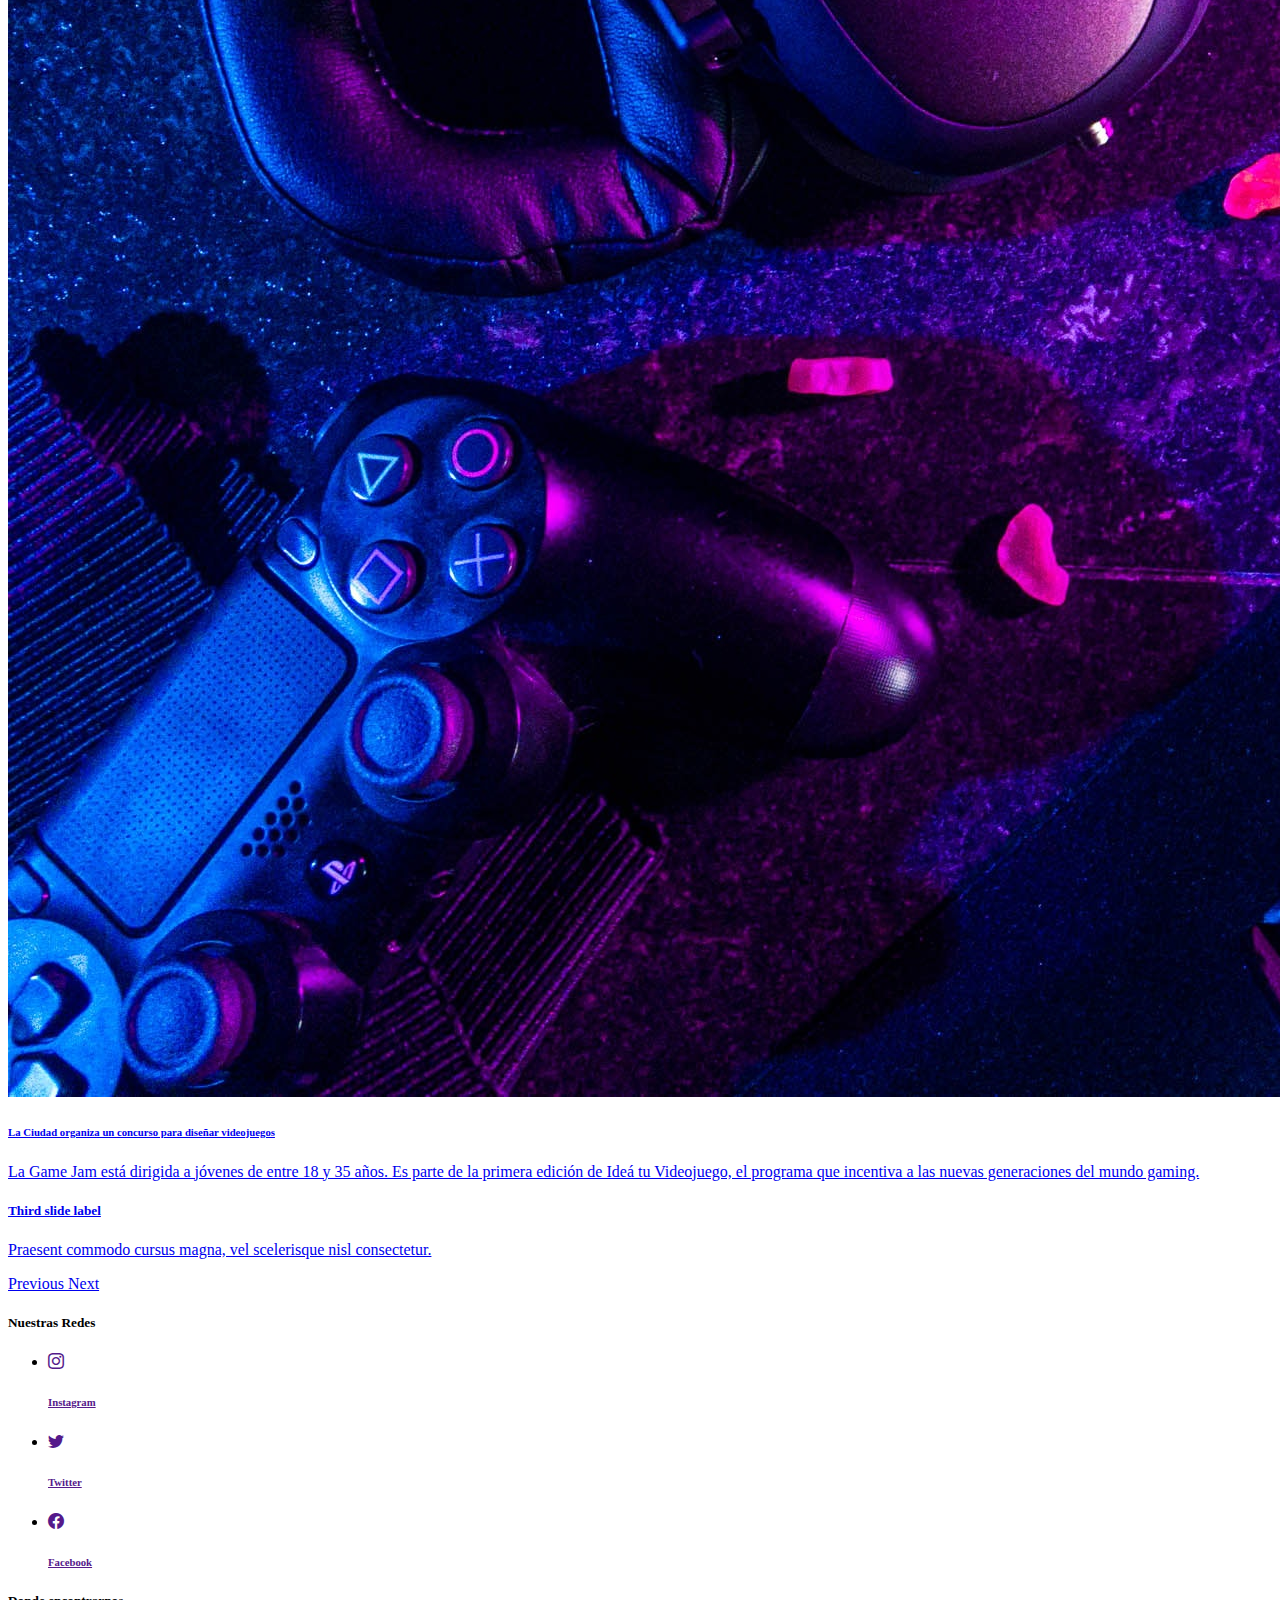
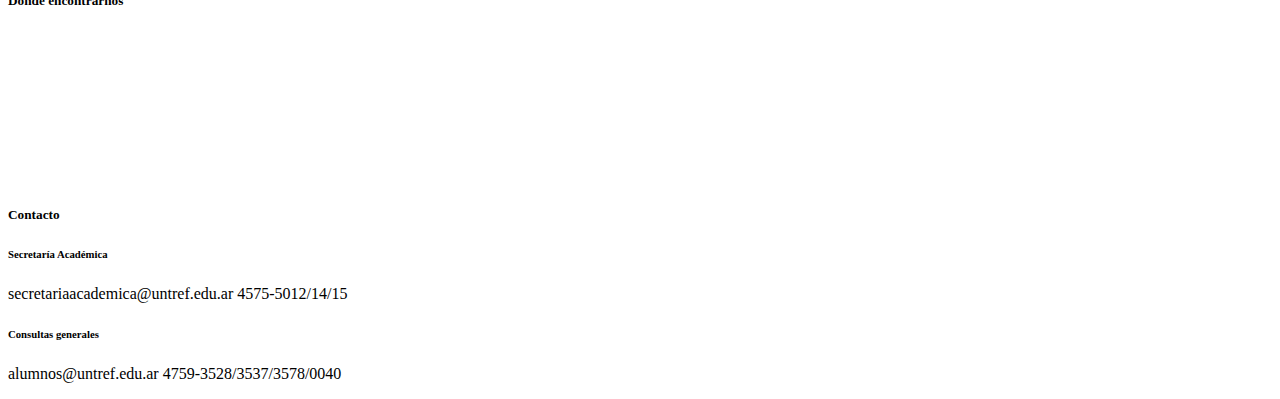
==== commit 1403b232: "Trabajo final" ====
--- a/Index.html
+++ b/Index.html
@@ -21,17 +21,17 @@
     <header id="header" class="col">
         <nav class="navbar navbar-expand-lg navbar-light bg-light navbarmystyle">
             <div class="container">
-              <a class="navbar-brand" href="#"><img src="./img/logo_footer-.png" alt=""></a>
+              <a class="navbar-brand" href="./index.html"><img src="./img/logo_footer-.png" alt="LOGO"></a>
               <button class="navbar-toggler" type="button" data-bs-toggle="collapse" data-bs-target="#navbarNavAltMarkup" aria-controls="navbarNavAltMarkup" aria-expanded="false" aria-label="Toggle navigation">
                 <i class="bi bi-list"></i>
               </button>
-              <div class="collapse navbar-collapse show navbarmystyle__div" id="navbarNavAltMarkup">
-                <div class="navbar-nav ">
+              <div class="collapse navbar-collapse show navbarmystyle__div w-100" id="navbarNavAltMarkup">
+                <div class="navbar-nav">
                   <a class="nav-link " href="#main__quienesSomos">Quienes Somos</a>
                   <a class="nav-link" href="#main__porQueElegirnos">¿Por que elegrinos?</a>
                   <a class="nav-link" href="#main__propuestaEducativa">Propuesta Educativa</a>
                   <a class="nav-link " href="#main__ultimasNoticias">Últimas noticias</a>
-                  <a class="nav-link " href="#m">Contactanos</a>
+                  <a class="nav-link " href="./contacto.html">Contactanos</a>
                 </div>
               </div>
             </div>
@@ -40,29 +40,28 @@
     <main id="main">
         <section id="main__portada">
             <div>
-                <!-- <img src="./img/portada.jpg" alt=""> -->
                 <h1>UNTREF School</h1>
             </div>
         </section>
         <section id="main__generalSection">
             <section id="main__quienesSomos">
                 <h3>Quienes somos</h3>
-                <div>
-                  <img src="./img/porQueElegirnos.png" alt="">
-                    <p>Bienvenidos a <span>Untref School</span>, una institución educativa apasionada por el mundo de la programación y la tecnología. En nuestra escuela, estamos comprometidos en formar a la próxima generación de programadores y desarrolladores, brindándoles las habilidades y conocimientos necesarios para destacar en el ámbito digital.</p>
+                <div class="main__divs">
+                  <img class="main__img--quienesSomos" src="./img/porQueElegirnos.png" alt="">
+                  <p class="main__p--quienesSomos">Bienvenidos a <span>Untref School</span>, una institución educativa apasionada por el mundo de la programación y la tecnología. En nuestra escuela, estamos comprometidos en formar a la próxima generación de programadores y desarrolladores, brindándoles las habilidades y conocimientos necesarios para destacar en el ámbito digital.</p>
                 </div>
             </section>
             <section id="main__porQueElegirnos">
                 <h3>¿Por que elegirnos?</h3>
-                <div>
+                <div class="main__divs">
                   <img src="./img/quienessomos.png" alt="">
-                    <p>Nuestra escuela está diseñada para ser un espacio de aprendizaje dinámico y creativo, donde los estudiantes tienen la oportunidad de explorar el fascinante mundo de la programación desde una temprana edad hasta niveles avanzados. Creemos en el poder de la programación como una herramienta para dar forma al futuro y resolver los desafíos del mundo moderno</p>
+                  <p class="main__p--quienesSomos">Nuestra escuela está diseñada para ser un espacio de aprendizaje dinámico y creativo, donde los estudiantes tienen la oportunidad de explorar el fascinante mundo de la programación desde una temprana edad hasta niveles avanzados. Creemos en el poder de la programación como una herramienta para dar forma al futuro y resolver los desafíos del mundo moderno</p>
                 </div>
             </section>
             
             <section id="main__propuestaEducativa">
-                <h3>Propuesta Educativa</h3>
-                <P>Explora los lenguajes de programación en nuestra escuela: innovación, creatividad y aprendizaje digital</P>
+                <h3 class="main__h3--propuesta">Propuesta Educativa</h3>
+                <P class="main__h3--propuesta">Explora los lenguajes de programación en nuestra escuela: innovación, creatividad y aprendizaje digital</P>
                 <div class="main__propuestaDiv">
                     <div>
                         <h4>HTML</h4>
@@ -92,7 +91,7 @@
             </section>
             
             <section id="main__ultimasNoticias">
-                <h5>Ultimas Noticias</h5>
+                <h5 class="main__h5UltimasNoticias">Ultimas Noticias</h5>
                 <div id="carouselWithCaptions" class="carousel slide " data-bs-ride="carousel">
                     <div class="carousel-inner ">
                       <a href="https://agenciasanluis.com/notas/2023/06/24/se-entregaron-los-premios-de-trivia-tecnologica/"> 
@@ -151,44 +150,41 @@
           <ul class="footer__ul-left">
             <li>
               <a href="">
-                <i class="bi bi-instagram footer_redes"></i>
-                <h6 class="footer_redes" >Instagram</h6>
+                <i class="bi bi-instagram footer__redes"></i>
+                <h6 class=" footer__redes--letra" >Instagram</h6>
               </a>
             </li>
             <li>
               <a href="">
-                <i class="bi bi-twitter footer_redes"></i>
-                <h6 class="footer_redes">Twitter</h6>
+                <i class="bi bi-twitter footer__redes"></i>
+                <h6 class=" footer__redes--letra">Twitter</h6>
               </a>
             </li>
             <li>
               <a href="">
-                <i class="bi bi-facebook footer_redes"></i>
-                <h6 class="footer_redes">Facebook</h6>
+                <i class="bi bi-facebook footer__redes"></i>
+                <h6 class="footer__redes--letra">Facebook</h6>
               </a>
             </li>
           </ul>
         </section>
         <section class="footer__iframe" >
-          <h5>Donde encontrarnos</h5>
-          <iframe class="iframeMap" src="https://www.google.com/maps/embed?pb=!1m18!1m12!1m3!1d26272.27839102723!2d-58.581423278753654!3d-34.603281544807786!2m3!1f0!2f0!3f0!3m2!1i1024!2i768!4f13.1!3m3!1m2!1s0x95bccacb9f8ff113%3A0x22fd08da6711928d!2sUniversidad%20Nacional%20de%20Tres%20de%20Febrero%20-%20Sede%20Caseros%20I!5e0!3m2!1ses!2sar!4v1689881987320!5m2!1ses!2sar"  style="border:0;" allowfullscreen="" loading="lazy" referrerpolicy="no-referrer-when-downgrade"></iframe>
+            <h5>Donde encontrarnos</h5>
+            <iframe class="iframeMap" src="https://www.google.com/maps/embed?pb=!1m18!1m12!1m3!1d26272.27839102723!2d-58.581423278753654!3d-34.603281544807786!2m3!1f0!2f0!3f0!3m2!1i1024!2i768!4f13.1!3m3!1m2!1s0x95bccacb9f8ff113%3A0x22fd08da6711928d!2sUniversidad%20Nacional%20de%20Tres%20de%20Febrero%20-%20Sede%20Caseros%20I!5e0!3m2!1ses!2sar!4v1689881987320!5m2!1ses!2sar"  style="border:0;" allowfullscreen="" loading="lazy" referrerpolicy="no-referrer-when-downgrade"></iframe>
         </section>
-        <section class="footer__segundaSection" >
-          <h5>Contacto</h5>
-          <div>
-            <h6>Secretaría Académica</h6>
-            <p>secretariaacademica@untref.edu.ar 4575-5012/14/15</p>
-          </div>
-          <div>
-            <h6>Consultas generales</h6>
-            <p>alumnos@untref.edu.ar 4759-3528/3537/3578/0040</p>
-          </div>
+        <section class="footer__segundaSection">
+            <h5>Contacto</h5>
+            <div class="segundaSection__div">
+              <h6 class="segundaSection__h6">Secretaría Académica</h6>
+              <p>secretariaacademica@untref.edu.ar 4575-5012/14/15</p>
+            </div>
+            <div class="segundaSection__div">
+              <h6 class="segundaSection__h6">Consultas generales</h6>
+              <p>alumnos@untref.edu.ar 4759-3528/3537/3578/0040</p>
+            </div>
         </section>
-        
-      </div>
-      
-    </footer>
+        </div>
+      </footer>
     <script src="https://cdn.jsdelivr.net/npm/bootstrap@5.3.0/dist/js/bootstrap.bundle.min.js" integrity="sha384-geWF76RCwLtnZ8qwWowPQNguL3RmwHVBC9FhGdlKrxdiJJigb/j/68SIy3Te4Bkz" crossorigin="anonymous"></script>
 </body>
->>>>>>> e3295a0ef087003b24d8466be21fd71077eb0b41
 </html>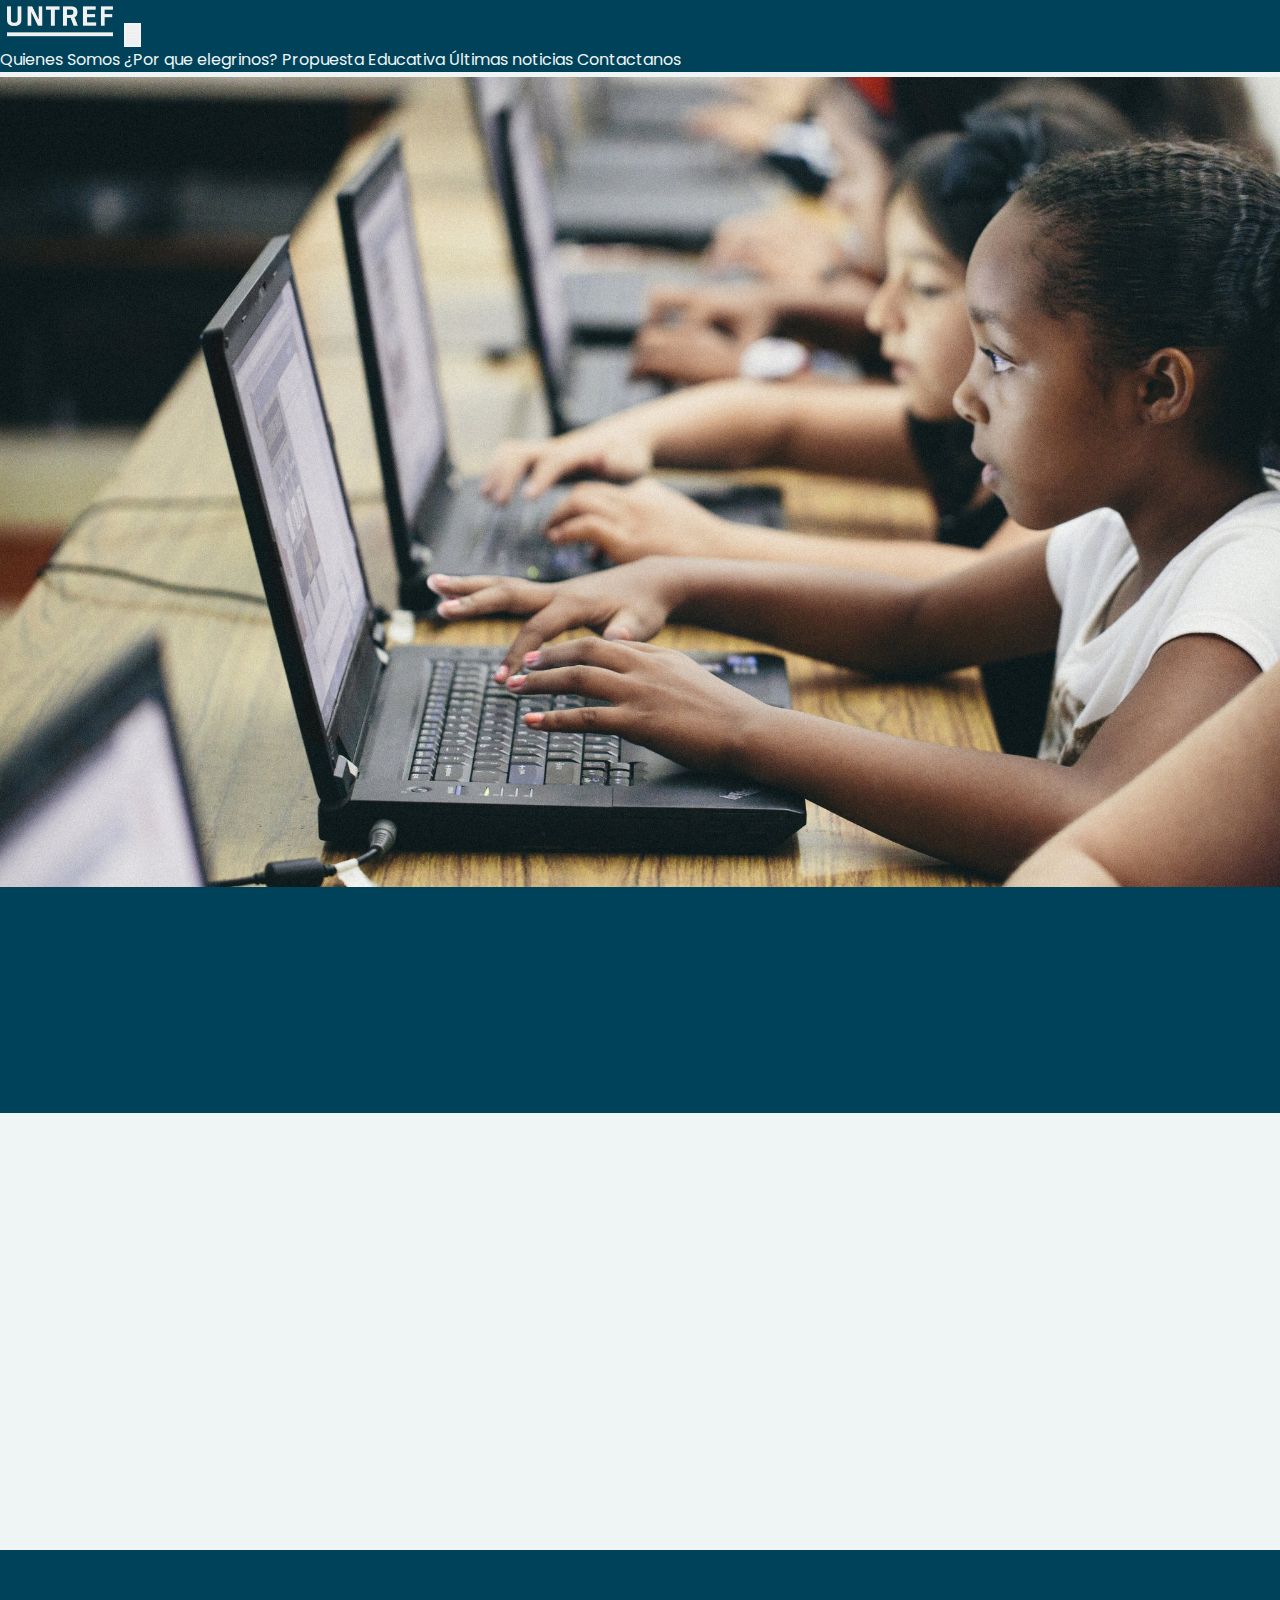
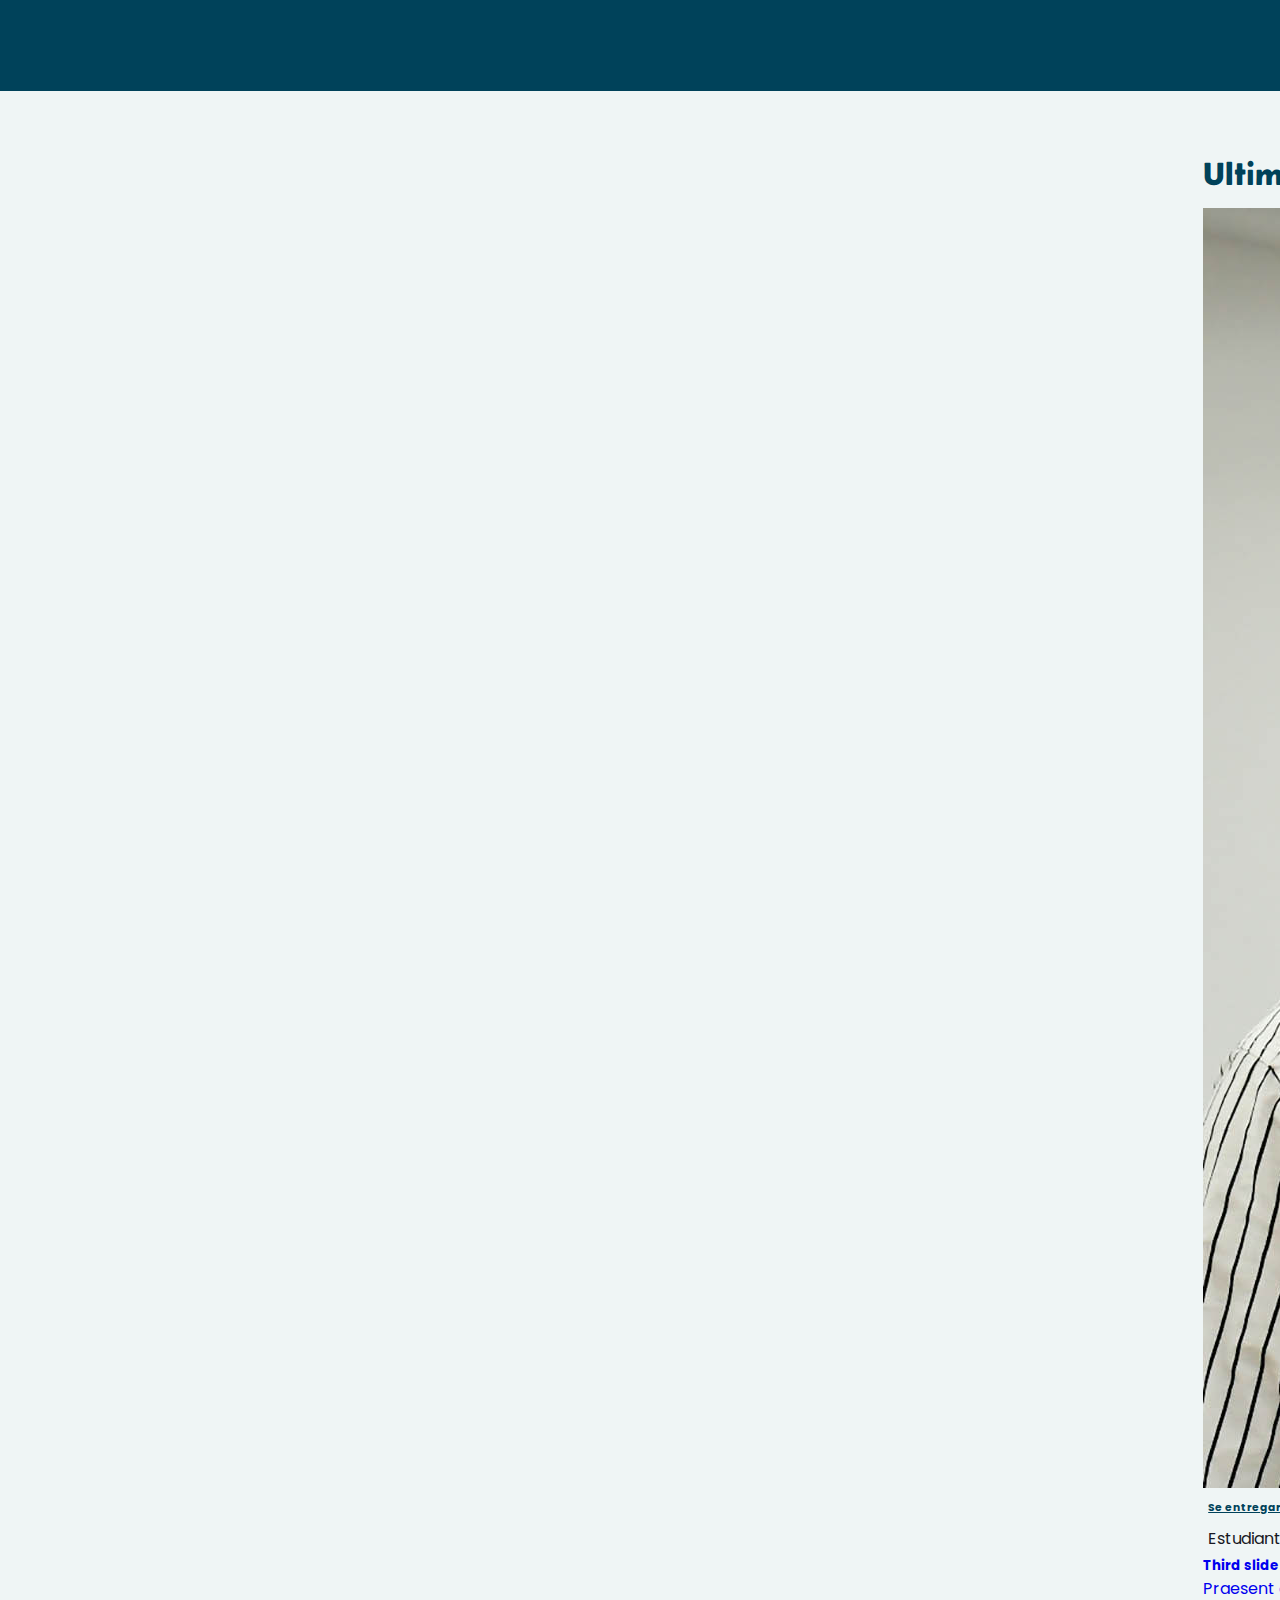
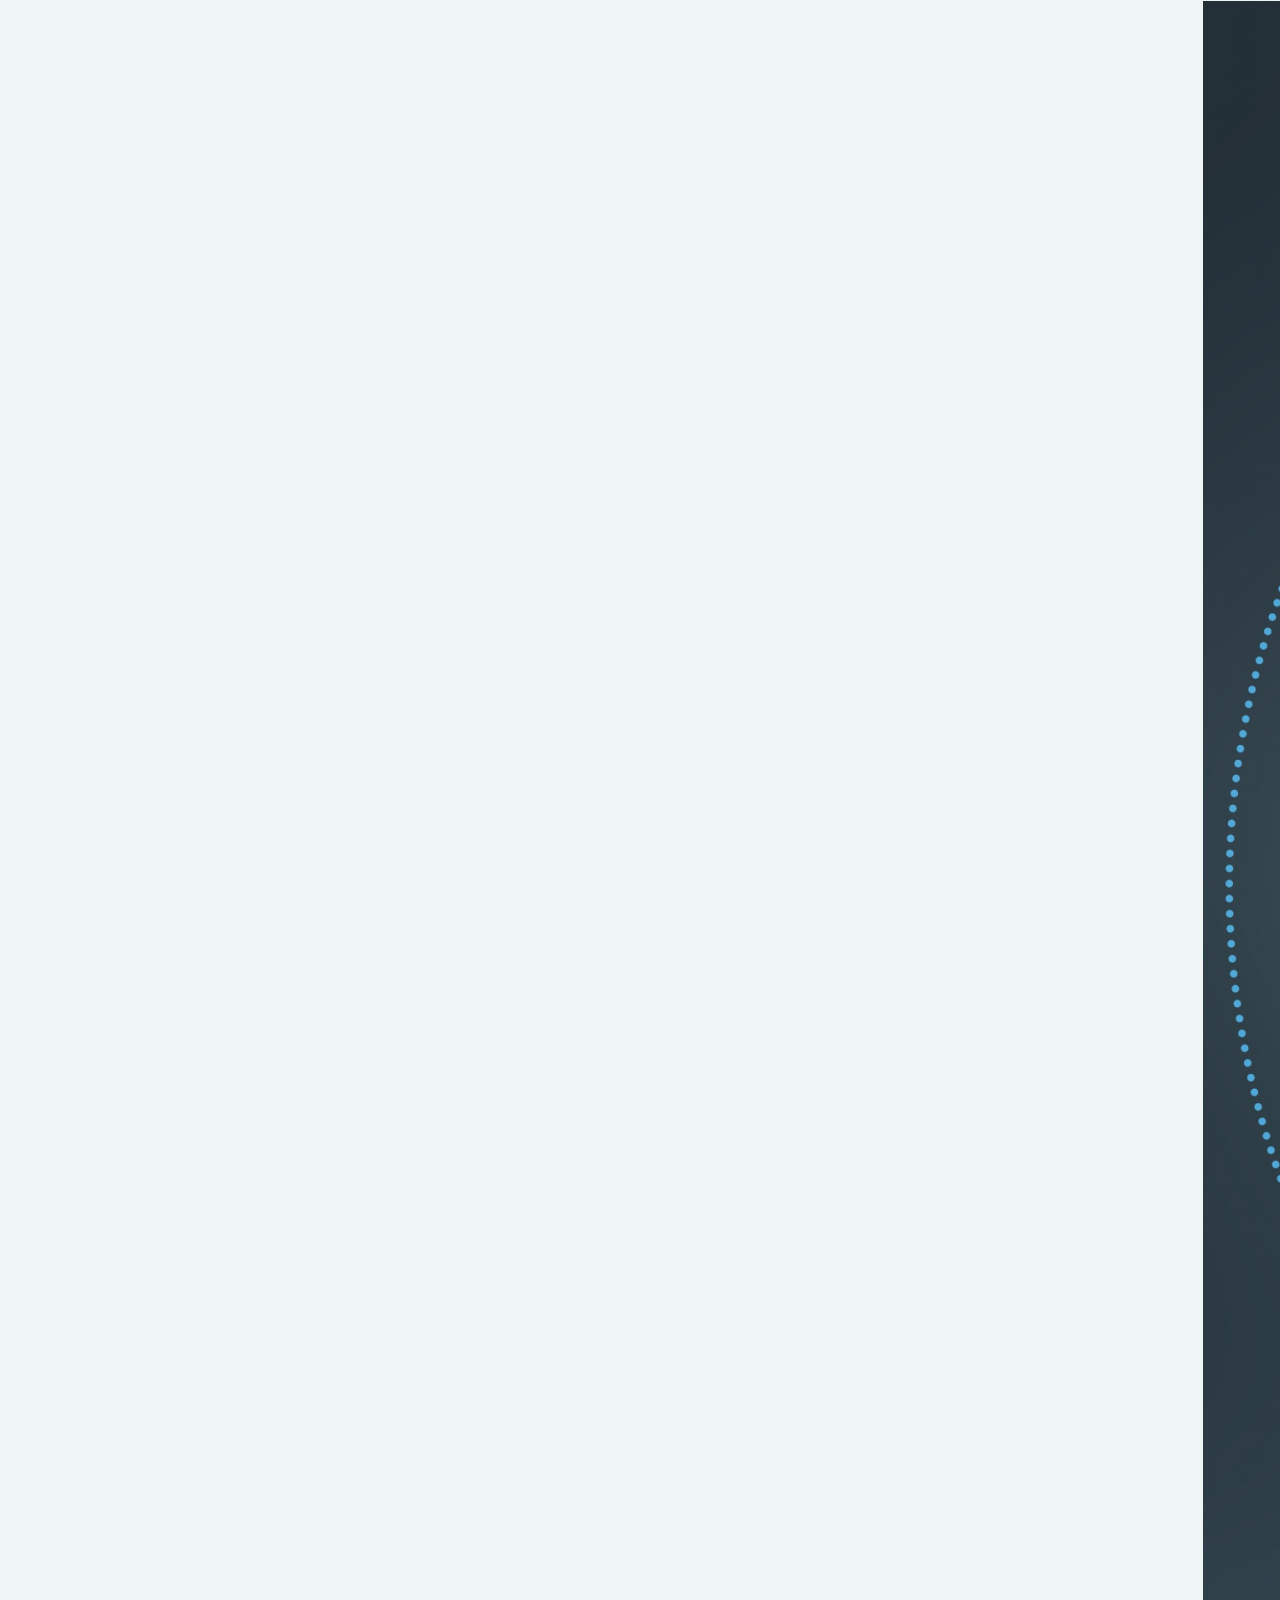
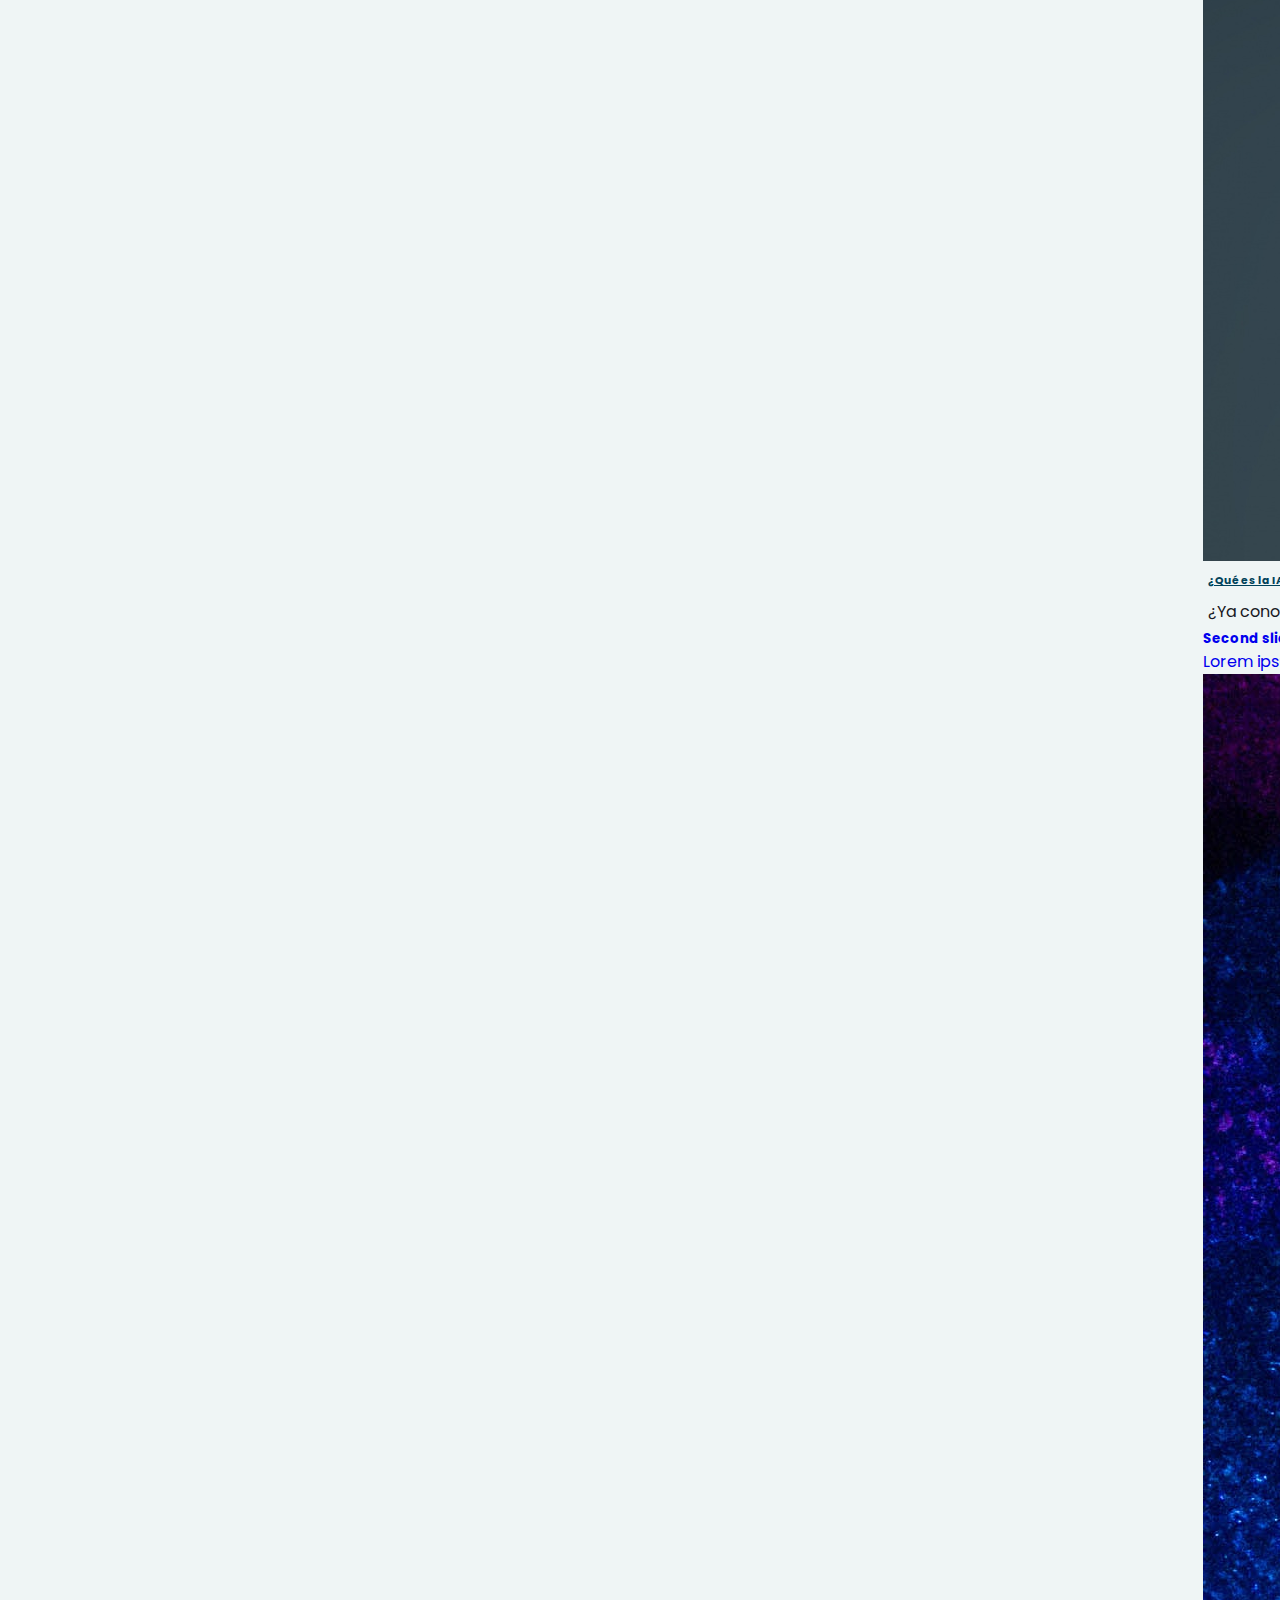
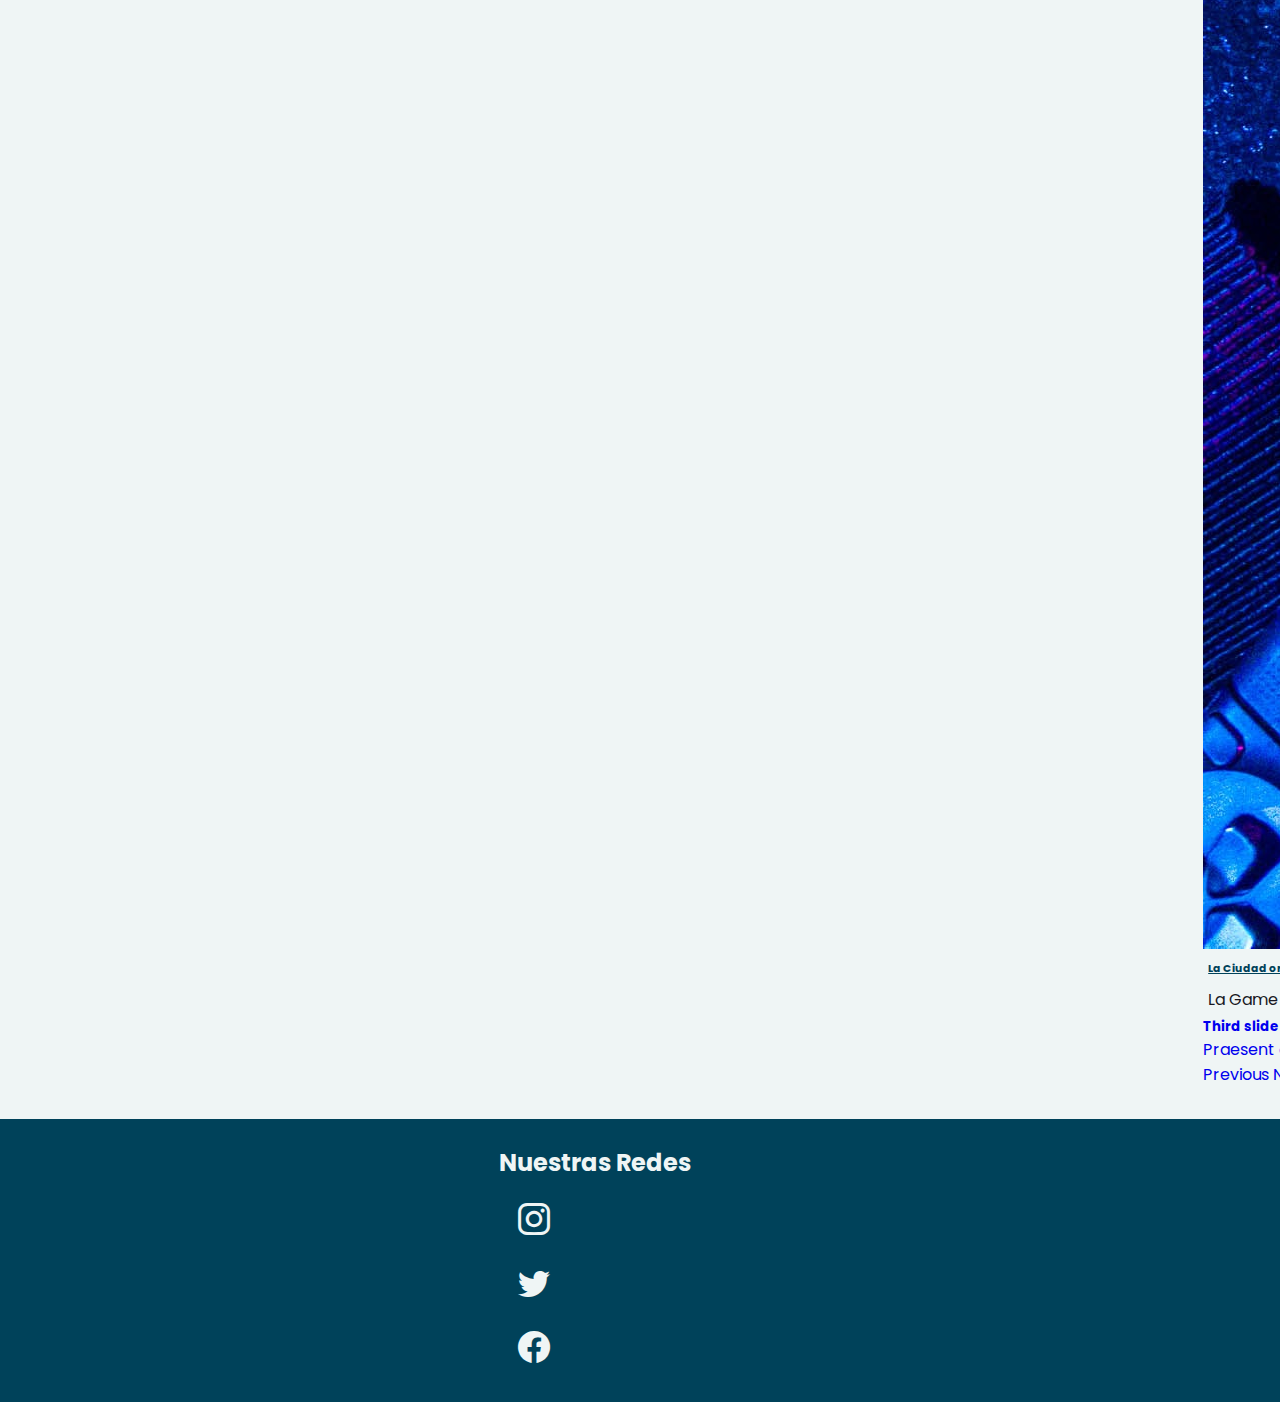
==== commit 803a74c2: "cambios en el carrousel" ====
--- a/Index.html
+++ b/Index.html
@@ -1,190 +1,216 @@
-
 <!DOCTYPE html>
 <html lang="es">
+
 <head>
-    <meta charset="UTF-8">
-    <meta name="viewport" content="width=device-width, initial-scale=1.0">
-    <title>UntrefSchool</title>
-    <link href="https://cdn.jsdelivr.net/npm/bootstrap@5.3.0/dist/css/bootstrap.min.css" rel="stylesheet" integrity="sha384-9ndCyUaIbzAi2FUVXJi0CjmCapSmO7SnpJef0486qhLnuZ2cdeRhO02iuK6FUUVM" crossorigin="anonymous">
-    <link rel="stylesheet" href="https://cdn.jsdelivr.net/npm/bootstrap-icons@1.10.5/font/bootstrap-icons.css">
-    <link rel="stylesheet" href="./css/style.css">
-    <link rel="preconnect" href="https://fonts.googleapis.com">
-    <link rel="preconnect" href="https://fonts.gstatic.com" crossorigin>
-    <link href="https://fonts.googleapis.com/css2?family=Belanosima:wght@400;600&family=Roboto&display=swap" rel="stylesheet">
-    <link rel="preconnect" href="https://fonts.googleapis.com">
-    <link rel="preconnect" href="https://fonts.gstatic.com" crossorigin>
-    <link href="https://fonts.googleapis.com/css2?family=Inter:wght@700&family=Poppins&family=Roboto:wght@300;400&display=swap" rel="stylesheet">
-    <meta name="description" content="">
+  <meta charset="UTF-8">
+  <meta name="viewport" content="width=device-width, initial-scale=1.0">
+  <title>UntrefSchool</title>
+  <link href="https://cdn.jsdelivr.net/npm/bootstrap@5.3.0/dist/css/bootstrap.min.css" rel="stylesheet"
+    integrity="sha384-9ndCyUaIbzAi2FUVXJi0CjmCapSmO7SnpJef0486qhLnuZ2cdeRhO02iuK6FUUVM" crossorigin="anonymous">
+  <link rel="stylesheet" href="https://cdn.jsdelivr.net/npm/bootstrap-icons@1.10.5/font/bootstrap-icons.css">
+  <link rel="stylesheet" href="./css/style.css">
+  <link rel="preconnect" href="https://fonts.googleapis.com">
+  <link rel="preconnect" href="https://fonts.gstatic.com" crossorigin>
+  <link href="https://fonts.googleapis.com/css2?family=Belanosima:wght@400;600&family=Roboto&display=swap"
+    rel="stylesheet">
+  <link rel="preconnect" href="https://fonts.googleapis.com">
+  <link rel="preconnect" href="https://fonts.gstatic.com" crossorigin>
+  <link
+    href="https://fonts.googleapis.com/css2?family=Inter:wght@700&family=Poppins&family=Roboto:wght@300;400&display=swap"
+    rel="stylesheet">
+  <meta name="description" content="">
 
 </head>
+
 <body>
-    <header id="header" class="col">
-        <nav class="navbar navbar-expand-lg navbar-light bg-light navbarmystyle">
-            <div class="container">
-              <a class="navbar-brand" href="./index.html"><img src="./img/logo_footer-.png" alt="LOGO"></a>
-              <button class="navbar-toggler" type="button" data-bs-toggle="collapse" data-bs-target="#navbarNavAltMarkup" aria-controls="navbarNavAltMarkup" aria-expanded="false" aria-label="Toggle navigation">
-                <i class="bi bi-list"></i>
-              </button>
-              <div class="collapse navbar-collapse show navbarmystyle__div w-100" id="navbarNavAltMarkup">
-                <div class="navbar-nav">
-                  <a class="nav-link " href="#main__quienesSomos">Quienes Somos</a>
-                  <a class="nav-link" href="#main__porQueElegirnos">¿Por que elegrinos?</a>
-                  <a class="nav-link" href="#main__propuestaEducativa">Propuesta Educativa</a>
-                  <a class="nav-link " href="#main__ultimasNoticias">Últimas noticias</a>
-                  <a class="nav-link " href="./contacto.html">Contactanos</a>
+  <header id="header" class="col">
+    <nav class="navbar navbar-expand-lg navbar-light bg-light navbarmystyle">
+      <div class="container">
+        <a class="navbar-brand" href="./index.html"><img src="./img/logo_footer-.png" alt="LOGO"></a>
+        <button class="navbar-toggler" type="button" data-bs-toggle="collapse" data-bs-target="#navbarNavAltMarkup"
+          aria-controls="navbarNavAltMarkup" aria-expanded="false" aria-label="Toggle navigation">
+          <i class="bi bi-list"></i>
+        </button>
+        <div class="collapse navbar-collapse show navbarmystyle__div w-100" id="navbarNavAltMarkup">
+          <div class="navbar-nav">
+            <a class="nav-link " href="#main__quienesSomos">Quienes Somos</a>
+            <a class="nav-link" href="#main__porQueElegirnos">¿Por que elegrinos?</a>
+            <a class="nav-link" href="#main__propuestaEducativa">Propuesta Educativa</a>
+            <a class="nav-link " href="#main__ultimasNoticias">Últimas noticias</a>
+            <a class="nav-link " href="./contacto.html">Contactanos</a>
+          </div>
+        </div>
+      </div>
+    </nav>
+  </header>
+  <main id="main">
+    <section id="main__portada">
+      <div>
+        <h1>UNTREF School</h1>
+      </div>
+    </section>
+    <section id="main__generalSection">
+      <section id="main__quienesSomos">
+        <h3>Quienes somos</h3>
+        <div class="main__divs">
+          <img class="main__img--quienesSomos" src="./img/porQueElegirnos.png" alt="">
+          <p class="main__p--quienesSomos">Bienvenidos a <span>Untref School</span>, una institución educativa
+            apasionada por el mundo de la programación y la tecnología. En nuestra escuela, estamos comprometidos en
+            formar a la próxima generación de programadores y desarrolladores, brindándoles las habilidades y
+            conocimientos necesarios para destacar en el ámbito digital.</p>
+        </div>
+      </section>
+      <section id="main__porQueElegirnos">
+        <h3>¿Por que elegirnos?</h3>
+        <div class="main__divs">
+          <img src="./img/quienessomos.png" alt="">
+          <p class="main__p--quienesSomos">Nuestra escuela está diseñada para ser un espacio de aprendizaje dinámico y
+            creativo, donde los estudiantes tienen la oportunidad de explorar el fascinante mundo de la programación
+            desde una temprana edad hasta niveles avanzados. Creemos en el poder de la programación como una herramienta
+            para dar forma al futuro y resolver los desafíos del mundo moderno</p>
+        </div>
+      </section>
+
+      <section id="main__propuestaEducativa">
+        <h3 class="main__h3--propuesta">Propuesta Educativa</h3>
+        <P class="main__h3--propuesta">Explora los lenguajes de programación en nuestra escuela: innovación, creatividad
+          y aprendizaje digital</P>
+        <div class="main__propuestaDiv">
+          <div>
+            <h4>HTML</h4>
+            <img class="htmllogo" src="./img/html.png" alt="">
+          </div>
+          <div>
+            <h4>CSS</h4>
+            <img src="./img/css.png" alt="">
+          </div>
+          <div>
+            <h4>Java Script</h4>
+            <img src="./img/js.png" alt="">
+          </div>
+          <div>
+            <h4>Python</h4>
+            <img src="./img/python.png" alt="">
+          </div>
+          <div>
+            <h4>PHP</h4>
+            <img src="./img/php.png" alt="">
+          </div>
+          <div>
+            <h4>Ruby</h4>
+            <img src="./img/rubylogo.png" alt="">
+          </div>
+        </div>
+      </section>
+
+      <section id="main__ultimasNoticias">
+        <h5 class="main__h5UltimasNoticias">Ultimas Noticias</h5>
+        <div id="carouselWithCaptions" class="carousel slide carousel-dark " data-bs-ride="carousel">
+          <div class="carousel-inner ">
+            <a href="https://agenciasanluis.com/notas/2023/06/24/se-entregaron-los-premios-de-trivia-tecnologica/">
+              <div class="carousel-item active">
+                <img src="./img/Portada3.jpg" class="d-block w-100" alt="Slide 3">
+                <h6 class="carouselnone">Se entregaron los premios de Trivia Tecnológica</h6>
+                <p class="carousel__p carouselnone">Estudiantes de primaria y secundaria se sumaron al desafío de
+                  responder preguntas de impresión 3D, realidad virtual, programación, redes sociales, inteligencia
+                  artificial y robótica.</p>
+                <div class="carousel-caption d-none">
+                  <h5>Third slide label</h5>
+                  <p>Praesent commodo cursus magna, vel scelerisque nisl consectetur.</p>
                 </div>
               </div>
-            </div>
-          </nav>
-    </header>
-    <main id="main">
-        <section id="main__portada">
-            <div>
-                <h1>UNTREF School</h1>
-            </div>
-        </section>
-        <section id="main__generalSection">
-            <section id="main__quienesSomos">
-                <h3>Quienes somos</h3>
-                <div class="main__divs">
-                  <img class="main__img--quienesSomos" src="./img/porQueElegirnos.png" alt="">
-                  <p class="main__p--quienesSomos">Bienvenidos a <span>Untref School</span>, una institución educativa apasionada por el mundo de la programación y la tecnología. En nuestra escuela, estamos comprometidos en formar a la próxima generación de programadores y desarrolladores, brindándoles las habilidades y conocimientos necesarios para destacar en el ámbito digital.</p>
+            </a>
+            <a class="carousel__a"
+              href="https://www.lanacion.com.ar/tecnologia/que-es-la-ia-una-guia-sencilla-para-entender-la-inteligencia-artificial-nid18072023/">
+              <div class="carousel-item">
+                <img src="./img/Portada2.jpg" class="d-block w-100" alt="Slide 2">
+                <h6 class="carouselnone">¿Qué es la IA?</h6>
+                <p class="carousel__p carouselnone">¿Ya conocés la inteligencia artificial? En los últimos seis meses,
+                  los chatbots, como ChatGPT, y los generadores de imagen, como Midjourney, se convirtieron rápidamente
+                  en un fenómeno cultural.</p>
+                <div class="carousel-caption d-none">
+                  <h5>Second slide label</h5>
+                  <p>Lorem ipsum dolor sit amet, consectetur adipiscing elit.</p>
                 </div>
-            </section>
-            <section id="main__porQueElegirnos">
-                <h3>¿Por que elegirnos?</h3>
-                <div class="main__divs">
-                  <img src="./img/quienessomos.png" alt="">
-                  <p class="main__p--quienesSomos">Nuestra escuela está diseñada para ser un espacio de aprendizaje dinámico y creativo, donde los estudiantes tienen la oportunidad de explorar el fascinante mundo de la programación desde una temprana edad hasta niveles avanzados. Creemos en el poder de la programación como una herramienta para dar forma al futuro y resolver los desafíos del mundo moderno</p>
+              </div>
+            </a>
+            <a
+              href="https://buenosaires.gob.ar/desarrolloeconomico/bajoven/noticias/la-ciudad-organiza-un-concurso-para-disenar-videojuegos">
+              <div class="carousel-item">
+                <img src="./img/Portada1.jpg" class="d-block w-100" alt="Slide 3">
+                <h6 class="carouselnone">La Ciudad organiza un concurso para diseñar videojuegos
+                </h6>
+                <p class="carousel__p carouselnone">La Game Jam está dirigida a jóvenes de entre 18 y 35 años. Es parte
+                  de la primera edición de Ideá tu Videojuego, el programa que incentiva a las nuevas generaciones del
+                  mundo gaming.</p>
+                <div class="carousel-caption d-none">
+                  <h5>Third slide label</h5>
+                  <p>Praesent commodo cursus magna, vel scelerisque nisl consectetur.</p>
                 </div>
-            </section>
-            
-            <section id="main__propuestaEducativa">
-                <h3 class="main__h3--propuesta">Propuesta Educativa</h3>
-                <P class="main__h3--propuesta">Explora los lenguajes de programación en nuestra escuela: innovación, creatividad y aprendizaje digital</P>
-                <div class="main__propuestaDiv">
-                    <div>
-                        <h4>HTML</h4>
-                        <img class="htmllogo" src="./img/html.png" alt="">
-                    </div>
-                    <div>
-                        <h4>CSS</h4>
-                        <img src="./img/css.png" alt="">
-                    </div>
-                    <div>
-                        <h4>Java Script</h4>
-                        <img src="./img/js.png" alt="">
-                    </div>
-                    <div>
-                        <h4>Python</h4>
-                        <img src="./img/python.png" alt="">
-                    </div>
-                    <div>
-                        <h4>PHP</h4>
-                        <img src="./img/php.png" alt="">
-                    </div>
-                    <div>
-                        <h4>Ruby</h4>
-                        <img src="./img/rubylogo.png" alt="">
-                    </div>
-                </div>
-            </section>
-            
-            <section id="main__ultimasNoticias">
-                <h5 class="main__h5UltimasNoticias">Ultimas Noticias</h5>
-                <div id="carouselWithCaptions" class="carousel slide " data-bs-ride="carousel">
-                    <div class="carousel-inner ">
-                      <a href="https://agenciasanluis.com/notas/2023/06/24/se-entregaron-los-premios-de-trivia-tecnologica/"> 
-                        <div class="carousel-item active">
-                          <img src="./img/Portada3.jpg" class="d-block w-100" alt="Slide 3">
-                          <h6 class="carouselnone">Se entregaron los premios de Trivia Tecnológica</h6>
-                          <p class="carousel__p carouselnone">Estudiantes de primaria y secundaria se sumaron al desafío de responder preguntas de impresión 3D, realidad virtual, programación, redes sociales, inteligencia artificial y robótica.</p>
-                          <div class="carousel-caption d-none">
-                            <h5>Third slide label</h5>
-                            <p>Praesent commodo cursus magna, vel scelerisque nisl consectetur.</p>
-                          </div>
-                        </div>
-                      </a>
-                      <a class="carousel__a" href="https://www.lanacion.com.ar/tecnologia/que-es-la-ia-una-guia-sencilla-para-entender-la-inteligencia-artificial-nid18072023/">
-                      <div class="carousel-item">
-                        <img src="./img/Portada2.jpg" class="d-block w-100" alt="Slide 2">
-                        <h6 class="carouselnone">¿Qué es la IA?</h6>
-                        <p class="carousel__p carouselnone">¿Ya conocés la inteligencia artificial? En los últimos seis meses, los chatbots, como ChatGPT, y los generadores de imagen, como Midjourney, se convirtieron rápidamente en un fenómeno cultural.</p>
-                        <div class="carousel-caption d-none">
-                          <h5>Second slide label</h5>
-                          <p>Lorem ipsum dolor sit amet, consectetur adipiscing elit.</p>
-                        </div>
-                      </div>
-                    </a>
-                     <a href="https://buenosaires.gob.ar/desarrolloeconomico/bajoven/noticias/la-ciudad-organiza-un-concurso-para-disenar-videojuegos"> 
-                      <div class="carousel-item">
-                        <img src="./img/Portada1.jpg" class="d-block w-100" alt="Slide 3">
-                        <h6 class="carouselnone">La Ciudad organiza un concurso para diseñar videojuegos
-                        </h6>
-                        <p class="carousel__p carouselnone">La Game Jam está dirigida a jóvenes de entre 18 y 35 años. Es parte de la primera edición de Ideá tu Videojuego, el programa que incentiva a las nuevas generaciones del mundo gaming.</p>
-                        <div class="carousel-caption d-none">
-                          <h5>Third slide label</h5>
-                          <p>Praesent commodo cursus magna, vel scelerisque nisl consectetur.</p>
-                        </div>
-                      </div>
-                    </a>
-                    </div>
-                    <a class="carousel-control-prev" href="#carouselWithCaptions" role="button" data-bs-slide="prev">
-                      <span class="carousel-control-prev-icon" aria-hidden="true"></span>
-                      <span class="visually-hidden">Previous</span>
-                    </a>
-                    <a class="carousel-control-next" href="#carouselWithCaptions" role="button" data-bs-slide="next">
-                      <span class="carousel-control-next-icon" aria-hidden="true"></span>
-                      <span class="visually-hidden">Next</span>
-                    </a>
-                  </div>
-            </section>
-        </section>
-        
-
-    </main>
-    <footer id="footer">
-      <div class="footer__div">
-        <section class="footer__primerSection">
-          <h5>Nuestras Redes</h5>
-          <ul class="footer__ul-left">
-            <li>
-              <a href="">
-                <i class="bi bi-instagram footer__redes"></i>
-                <h6 class=" footer__redes--letra" >Instagram</h6>
-              </a>
-            </li>
-            <li>
-              <a href="">
-                <i class="bi bi-twitter footer__redes"></i>
-                <h6 class=" footer__redes--letra">Twitter</h6>
-              </a>
-            </li>
-            <li>
-              <a href="">
-                <i class="bi bi-facebook footer__redes"></i>
-                <h6 class="footer__redes--letra">Facebook</h6>
-              </a>
-            </li>
-          </ul>
-        </section>
-        <section class="footer__iframe" >
-            <h5>Donde encontrarnos</h5>
-            <iframe class="iframeMap" src="https://www.google.com/maps/embed?pb=!1m18!1m12!1m3!1d26272.27839102723!2d-58.581423278753654!3d-34.603281544807786!2m3!1f0!2f0!3f0!3m2!1i1024!2i768!4f13.1!3m3!1m2!1s0x95bccacb9f8ff113%3A0x22fd08da6711928d!2sUniversidad%20Nacional%20de%20Tres%20de%20Febrero%20-%20Sede%20Caseros%20I!5e0!3m2!1ses!2sar!4v1689881987320!5m2!1ses!2sar"  style="border:0;" allowfullscreen="" loading="lazy" referrerpolicy="no-referrer-when-downgrade"></iframe>
-        </section>
-        <section class="footer__segundaSection">
-            <h5>Contacto</h5>
-            <div class="segundaSection__div">
-              <h6 class="segundaSection__h6">Secretaría Académica</h6>
-              <p>secretariaacademica@untref.edu.ar 4575-5012/14/15</p>
-            </div>
-            <div class="segundaSection__div">
-              <h6 class="segundaSection__h6">Consultas generales</h6>
-              <p>alumnos@untref.edu.ar 4759-3528/3537/3578/0040</p>
-            </div>
-        </section>
-        </div>
-      </footer>
-    <script src="https://cdn.jsdelivr.net/npm/bootstrap@5.3.0/dist/js/bootstrap.bundle.min.js" integrity="sha384-geWF76RCwLtnZ8qwWowPQNguL3RmwHVBC9FhGdlKrxdiJJigb/j/68SIy3Te4Bkz" crossorigin="anonymous"></script>
+              </div>
+            </a>
+          </div>
+          <a class="carousel-control-prev" href="#carouselWithCaptions" role="button" data-bs-slide="prev">
+            <span class="carousel-control-prev-icon" aria-hidden="true"></span>
+            <span class="visually-hidden">Previous</span>
+          </a>
+          <a class="carousel-control-next" href="#carouselWithCaptions" role="button" data-bs-slide="next">
+            <span class="carousel-control-next-icon" aria-hidden="true"></span>
+            <span class="visually-hidden">Next</span>
+          </a>
+        </div>
+      </section>
+    </section>
+
+
+  </main>
+  <footer id="footer">
+    <div class="footer__div">
+      <section class="footer__primerSection">
+        <h5>Nuestras Redes</h5>
+        <ul class="footer__ul-left">
+          <li>
+            <a href="">
+              <i class="bi bi-instagram footer__redes"></i>
+              <h6 class=" footer__redes--letra">Instagram</h6>
+            </a>
+          </li>
+          <li>
+            <a href="">
+              <i class="bi bi-twitter footer__redes"></i>
+              <h6 class=" footer__redes--letra">Twitter</h6>
+            </a>
+          </li>
+          <li>
+            <a href="">
+              <i class="bi bi-facebook footer__redes"></i>
+              <h6 class="footer__redes--letra">Facebook</h6>
+            </a>
+          </li>
+        </ul>
+      </section>
+      <section class="footer__iframe">
+        <h5>Donde encontrarnos</h5>
+        <iframe class="iframeMap"
+          src="https://www.google.com/maps/embed?pb=!1m18!1m12!1m3!1d26272.27839102723!2d-58.581423278753654!3d-34.603281544807786!2m3!1f0!2f0!3f0!3m2!1i1024!2i768!4f13.1!3m3!1m2!1s0x95bccacb9f8ff113%3A0x22fd08da6711928d!2sUniversidad%20Nacional%20de%20Tres%20de%20Febrero%20-%20Sede%20Caseros%20I!5e0!3m2!1ses!2sar!4v1689881987320!5m2!1ses!2sar"
+          style="border:0;" allowfullscreen="" loading="lazy" referrerpolicy="no-referrer-when-downgrade"></iframe>
+      </section>
+      <section class="footer__segundaSection">
+        <h5>Contacto</h5>
+        <div class="segundaSection__div">
+          <h6 class="segundaSection__h6">Secretaría Académica</h6>
+          <p>secretariaacademica@untref.edu.ar 4575-5012/14/15</p>
+        </div>
+        <div class="segundaSection__div">
+          <h6 class="segundaSection__h6">Consultas generales</h6>
+          <p>alumnos@untref.edu.ar 4759-3528/3537/3578/0040</p>
+        </div>
+      </section>
+    </div>
+  </footer>
+  <script src="https://cdn.jsdelivr.net/npm/bootstrap@5.3.0/dist/js/bootstrap.bundle.min.js"
+    integrity="sha384-geWF76RCwLtnZ8qwWowPQNguL3RmwHVBC9FhGdlKrxdiJJigb/j/68SIy3Te4Bkz"
+    crossorigin="anonymous"></script>
 </body>
+
 </html>--- a/css/style.css
+++ b/css/style.css
@@ -0,0 +1,538 @@
+:root {
+  --naranja: #fc7300;
+  --verde: #1f8a70;
+  --azul: #00425a;
+  --oscuro: #181823;
+  --claro: #eff5f5;
+}
+
+* {
+  padding: 0;
+  margin: 0;
+  box-sizing: border-box;
+  text-decoration: none;
+  font-family: "poppins", sans-serif;
+}
+
+body {
+  background-color: #d7dfdf;
+  display: grid;
+  grid-template-columns: repeat(3, auto);
+  grid-template-rows: auto auto auto auto;
+}
+
+/* HEADER STYLE */
+
+#header {
+  background-color: var(--claro);
+  width: 100%;
+  grid-row: 1 / 2;
+  grid-column: 1 / 4;
+}
+
+.navbarmystyle {
+  background-color: var(--azul) !important ;
+  border-bottom: 5px solid var(--claro);
+}
+
+.navbarmystyle__div {
+  width: 100%;
+}
+
+.navbarmystyle * {
+  color: var(--claro);
+}
+
+.navbar-brand > img {
+  width: 120px;
+}
+
+.navbar-toggler {
+  border: 2px var(--claro) solid;
+}
+
+.navbar-toggler:focus {
+  box-shadow: none;
+}
+
+/* MAIN STYLE */
+
+#main {
+  display: grid;
+  grid-column: 1 / 4;
+  grid-row: 2 / 3;
+  grid-template-columns: repeat(3, auto);
+  grid-template-rows: auto auto;
+  background-color: var(--claro);
+}
+
+#main__portada {
+  grid-row: 1 / 2;
+  grid-column: 1 / 4;
+}
+
+#main__portada > div {
+  background-attachment: fixed;
+  background-image: url(../img/Portada.jpg);
+  background-size: cover;
+  background-repeat: no-repeat;
+  background-position: left;
+  position: relative;
+  display: flex;
+  justify-content: center;
+  align-items: center;
+  height: 90vh;
+}
+
+/* #main__portada > div > img {
+  width: 100%;
+  height: 85vh;
+} */
+
+#main__portada > div > h1 {
+  position: absolute;
+  z-index: 100;
+
+  width: 100%;
+  text-align: center;
+  color: var(--claro);
+  font-size: 2.5rem;
+  font-family: "Belanosima", sans-serif;
+  text-shadow: 1px 1px 10px black;
+}
+
+#main__generalSection {
+  grid-row: 2 / 3;
+  grid-column: 1 / 4;
+}
+
+#main__quienesSomos {
+  display: flex;
+  flex-direction: column;
+  align-items: center;
+  gap: 1rem;
+  background-color: var(--azul);
+  padding: 10px;
+  width: 100%;
+}
+
+#main__quienesSomos > h3 {
+  color: var(--claro);
+  font-family: "Belanosima", sans-serif;
+  font-size: 2rem;
+  font-weight: 600;
+}
+
+.main__divs {
+  display: flex;
+  flex-direction: column;
+  align-items: center;
+}
+
+#main__quienesSomos > div > p {
+  color: var(--claro);
+  padding: 10px;
+  font-family: "poppins", sans-serif;
+  margin: 0 auto;
+}
+
+#main__quienesSomos img {
+  width: 300px;
+  padding: 10px;
+}
+
+#main__porQueElegirnos {
+  display: flex;
+  flex-direction: column;
+  align-items: center;
+  gap: 1rem;
+  background-color: var(--claro);
+  margin-top: 2rem;
+  padding: 10px;
+  width: 100%;
+}
+
+#main__porQueElegirnos > h3 {
+  color: var(--azul);
+  font-family: "Belanosima", sans-serif;
+  font-size: 2rem;
+  font-weight: 600;
+}
+
+.main__divs {
+  display: flex;
+  flex-direction: column;
+  align-items: center;
+}
+
+#main__porQueElegirnos > div > p {
+  color: var(--azul);
+  padding: 10px;
+  font-family: "poppins", sans-serif;
+}
+
+#main__porQueElegirnos img {
+  width: 300px;
+  padding: 10px;
+}
+
+#main__propuestaEducativa {
+  background-color: var(--azul);
+  margin-top: 2rem;
+  padding: 10px;
+  gap: 1rem;
+  width: 100%;
+  flex-direction: column;
+  align-items: center;
+}
+
+.main__propuestaDiv {
+  display: flex;
+  justify-content: center;
+  align-items: center;
+  flex-wrap: wrap;
+}
+
+.main__propuestaDiv > div {
+  padding: 1rem;
+  display: flex;
+  flex-direction: column;
+  align-items: center;
+}
+
+.main__propuestaDiv > div:hover {
+  padding: 20px;
+  border-radius: 5px;
+  box-shadow: 4px 2px 5px var(--oscuro);
+}
+
+#main__propuestaEducativa > p {
+  color: var(--claro);
+}
+
+#main__propuestaEducativa > h3 {
+  color: var(--claro);
+  font-family: "Belanosima", sans-serif;
+  font-size: 2rem;
+  font-weight: 600;
+}
+
+.main__propuestaDiv > div h4 {
+  font-family: "Belanosima", sans-serif;
+  font-size: 1.5rem;
+  font-weight: 600;
+  color: var(--claro);
+}
+
+.main__propuestaDiv > div > img {
+  max-width: 200px;
+  width: 50%;
+}
+
+.htmllogo {
+  background-color: var(--claro);
+}
+
+#main__ultimasNoticias {
+  background-color: var(--claro);
+  padding: 10px;
+  gap: 1rem;
+  display: flex;
+  flex-direction: column;
+  align-items: center;
+  margin-top: 2rem;
+}
+
+#main__ultimasNoticias > h5 {
+  color: var(--azul);
+  font-family: "Belanosima", sans-serif;
+  font-size: 2rem;
+  font-weight: 600;
+}
+
+.carousel-indicators > li {
+  list-style: none;
+}
+
+.carousel__a {
+  text-decoration: none;
+  margin: 0;
+}
+
+.carousel-item > h6 {
+  color: var(--azul);
+  text-decoration: underline;
+  margin: 0;
+  padding: 5px;
+}
+
+.carousel__p {
+  color: var(--oscuro);
+  margin: 0;
+  padding: 5px;
+}
+
+.mainform {
+  grid-column: 1 / 4;
+}
+
+/* FOOTER STYLE */
+
+#footer {
+  grid-row: 3 / 4;
+  grid-column: 1 / 4;
+  background-color: var(--azul);
+  padding: 10px;
+}
+
+.footer__div {
+  width: 100%;
+  display: flex;
+  align-items: center;
+  justify-content: space-between;
+  flex-wrap: wrap;
+  gap: 50px;
+}
+
+.footer__primerSection {
+  height: 100%;
+  width: auto;
+  display: flex;
+  align-items: center;
+  flex-direction: column;
+  gap: 1rem;
+  width: 100%;
+}
+
+.footer__primerSection > h5 {
+  color: var(--claro);
+}
+
+.footer__ul-left {
+  width: 80%;
+  display: flex;
+  list-style: none;
+  justify-content: space-around;
+  margin: 0;
+  padding: 0;
+  gap: 1rem;
+}
+
+.footer__ul-left > li > a {
+  text-decoration: none;
+  display: flex;
+  color: var(--claro);
+  gap: 0.3rem;
+}
+
+.footer__redes {
+  font-size: 2rem;
+}
+
+.footer__redes--letra {
+  font-size: 1rem;
+  display: none;
+}
+
+.footer__iframe {
+  width: 100%;
+  height: 100%;
+  display: flex;
+  justify-content: space-between;
+  flex-direction: column;
+  align-items: center;
+  gap: 1rem;
+}
+
+.footer__iframe > h5 {
+  color: var(--claro);
+}
+
+.iframeMap {
+  height: auto;
+  max-width: 350px;
+}
+
+.footer__segundaSection {
+  height: 100%;
+  display: flex;
+  flex-direction: column;
+  flex-wrap: wrap;
+  gap: 1rem;
+  justify-content: space-around;
+  align-items: center;
+  width: 100%;
+}
+
+.footer__segundaSection > h5 {
+  color: var(--claro);
+}
+
+.footer__segundaSection > div {
+  display: flex;
+  flex-direction: column;
+  align-items: start;
+  justify-content: space-between;
+  margin: 0 auto;
+}
+
+.footer__segundaSection > div > p {
+  font-size: 0.5rem;
+  color: var(--claro);
+  margin: 0 auto;
+  text-align: start;
+}
+
+.footer__segundaSection > div > h6 {
+  font-size: .8rem;
+  color: var(--claro);
+  margin: 0;
+  text-align: start;
+}
+
+/* MEDIA QUERY */
+
+@media (min-width: 495px) {
+  .footer__div {
+    flex-direction: column;
+  }
+
+  .footer__segundaSection > div {
+    margin: 0;
+  }
+}
+
+@media (min-width: 576px) {
+  .iframeMap {
+    height: 20vh;
+  }
+}
+
+@media (min-width: 768px) {
+  #main__ultimasNoticias {
+    align-items: start;
+    width: 70%;
+  }
+
+  #main__generalSection {
+    display: flex;
+    flex-direction: column;
+    align-items: center;
+  }
+
+  .main__p--quienesSomos {
+    order: 1;
+  }
+
+  .main__img--quienesSomos {
+    order: 2;
+  }
+
+  .main__h3--propuesta {
+    text-align: center;
+  }
+
+  .footer__primeraSection {
+    width: auto;
+  }
+
+  .footer__segundaSection {
+    width: auto;
+    align-items: start;
+  }
+
+  .footer__ul-left > li > a {
+    display: flex;
+    align-items: center;
+  }
+
+  .footer__div {
+    flex-direction: row;
+    padding: 1rem;
+  }
+  .footer__redes--letra {
+    display: show;
+  }
+
+  .footer__iframe {
+    width: auto;
+  }
+
+  .main__divs {
+    flex-direction: row;
+  }
+
+  .footer__divContainerMapandContact {
+    display: flex;
+    flex-direction: row;
+    justify-content: space-around;
+    align-items: center;
+    width: 90%;
+    gap: 1rem;
+  }
+}
+
+@media (min-width: 1200px) {
+
+  #footer{
+    height: auto;
+  }
+
+  .footer__div {
+    justify-content: space-around;
+    align-items: flex-start;
+  }
+
+  .footer__primerSection {
+    width: auto;
+    height: 100%;
+  }
+
+  .footer__ul-left {
+    flex-direction: column;
+    align-items: flex-start;
+  }
+
+  .footer__segundaSection {
+    gap: 1rem;
+    justify-content: space-between;
+  }
+
+  .footer__primerSection > h5 {
+    font-size: 1.5rem;
+  }
+
+  .footer__iframe > h5 {
+    font-size: 1.5rem;
+  }
+
+  .footer__segundaSection > h5 {
+    font-size: 1.5rem;
+  }
+
+  .footer__segundaSection > div > p {
+    font-size: 1rem;
+  }
+
+  .footer__segundaSection > div > h6 {
+    font-size: 1.3rem;
+  }
+
+  #main__ultimasNoticias {
+    align-items: start;
+    width: 40%;
+    padding: 2rem;
+  }
+
+  .main__p--quienesSomos {
+    max-width: 800px;
+  }
+
+  .main__h3--propuesta {
+    text-align: center;
+  }
+
+  .footer__iframe {
+    align-items: start;
+  }
+}
